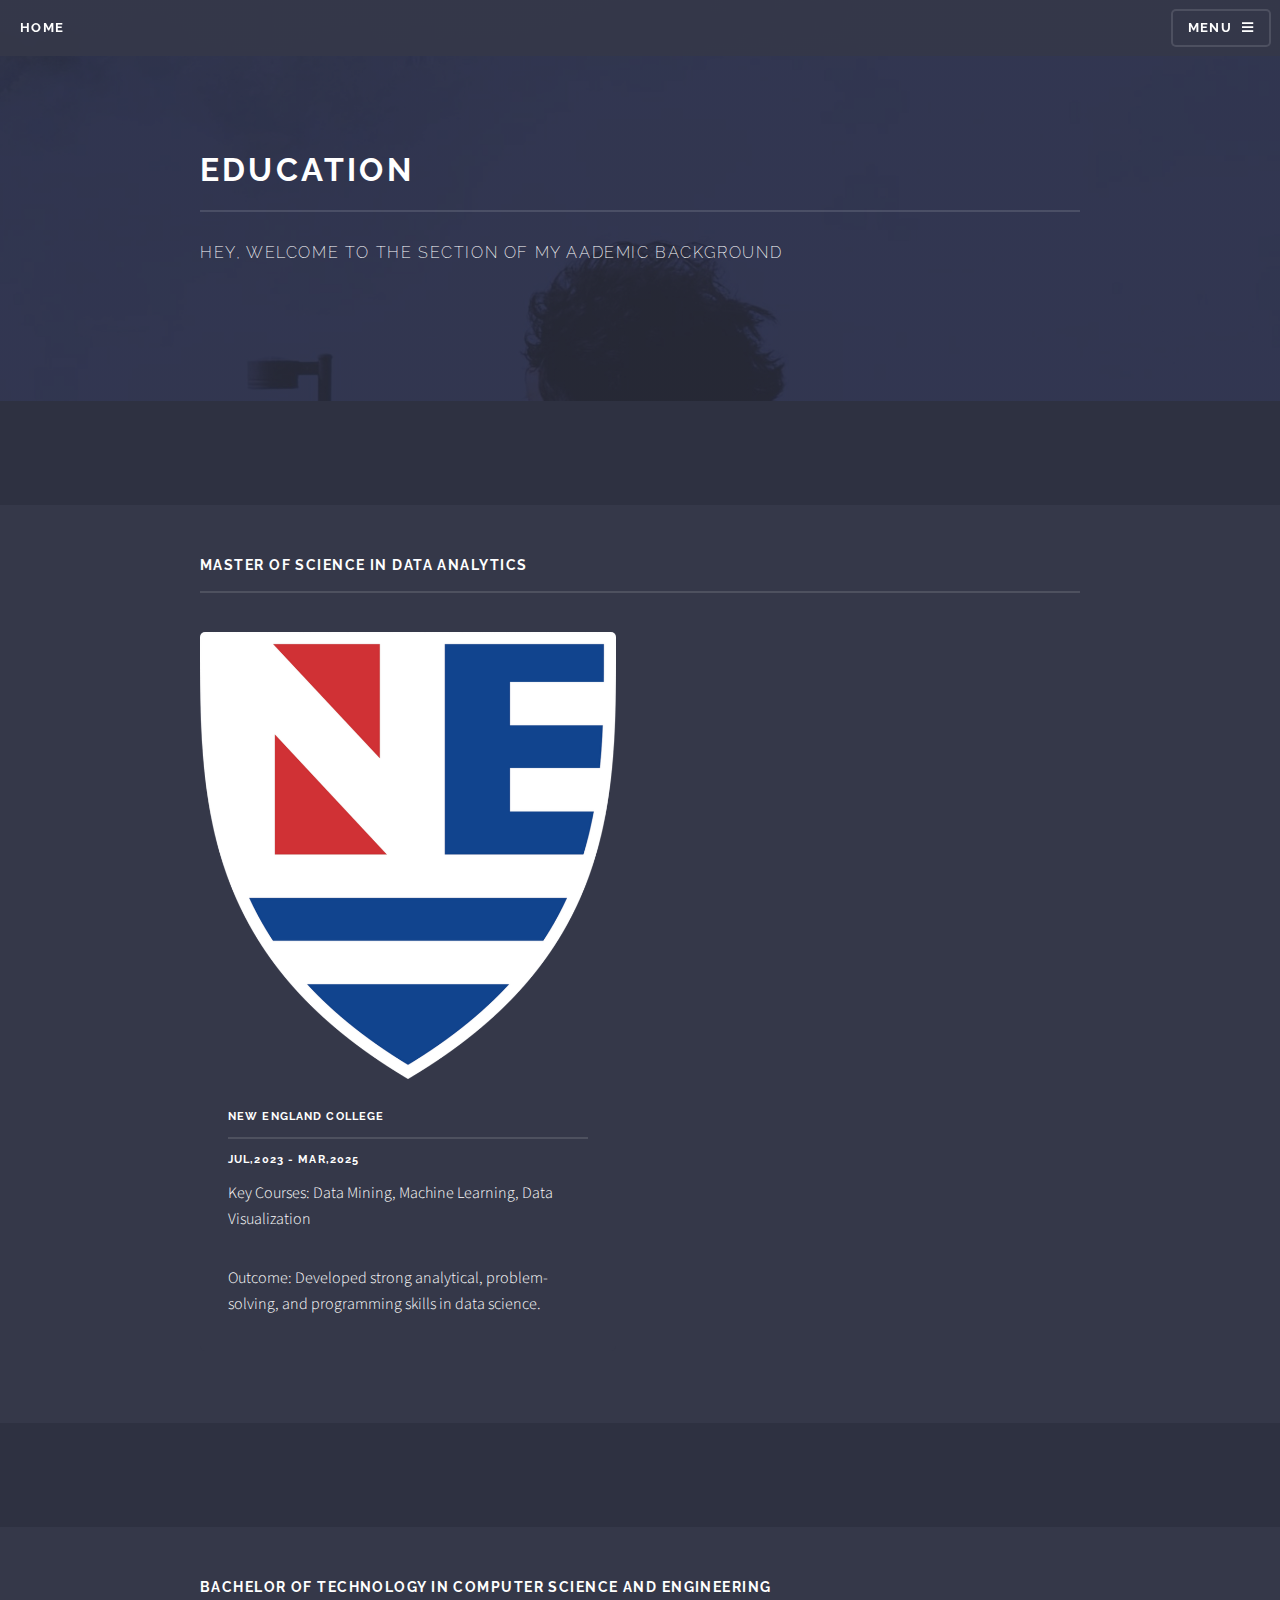
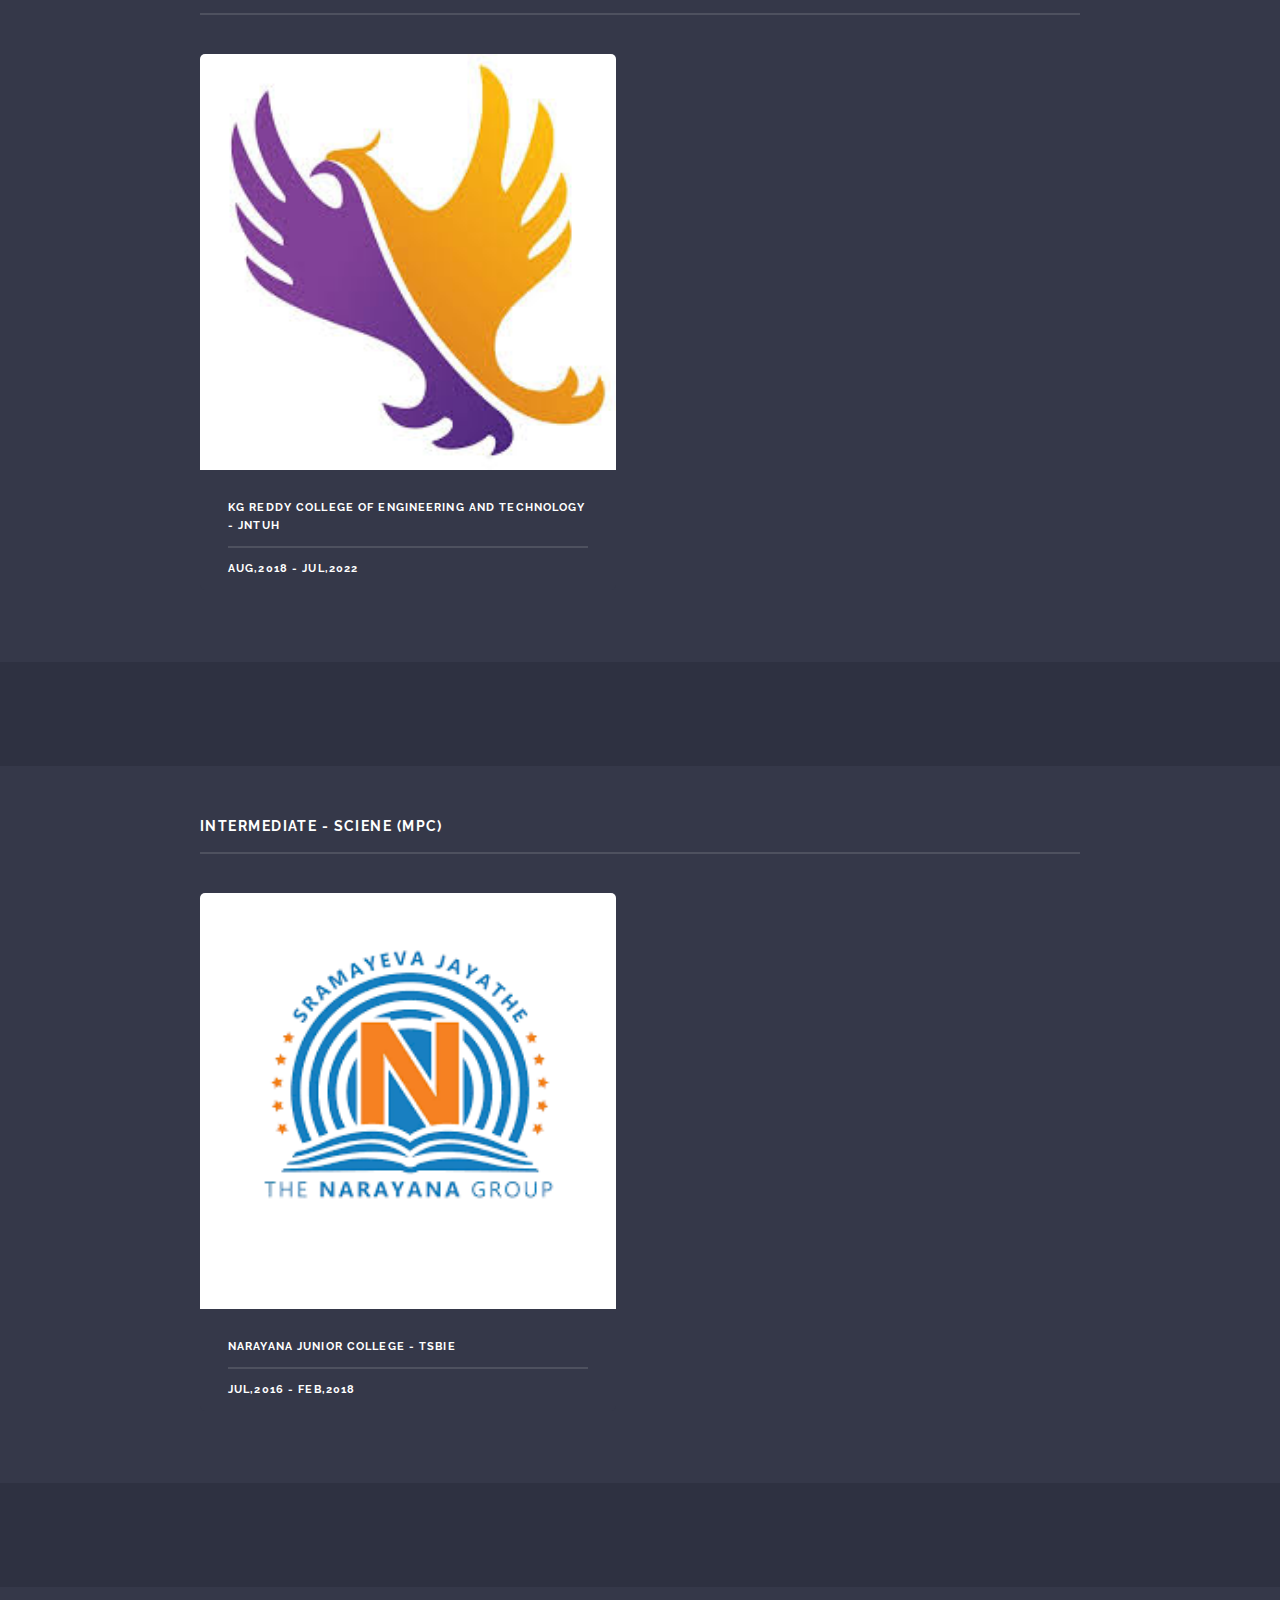
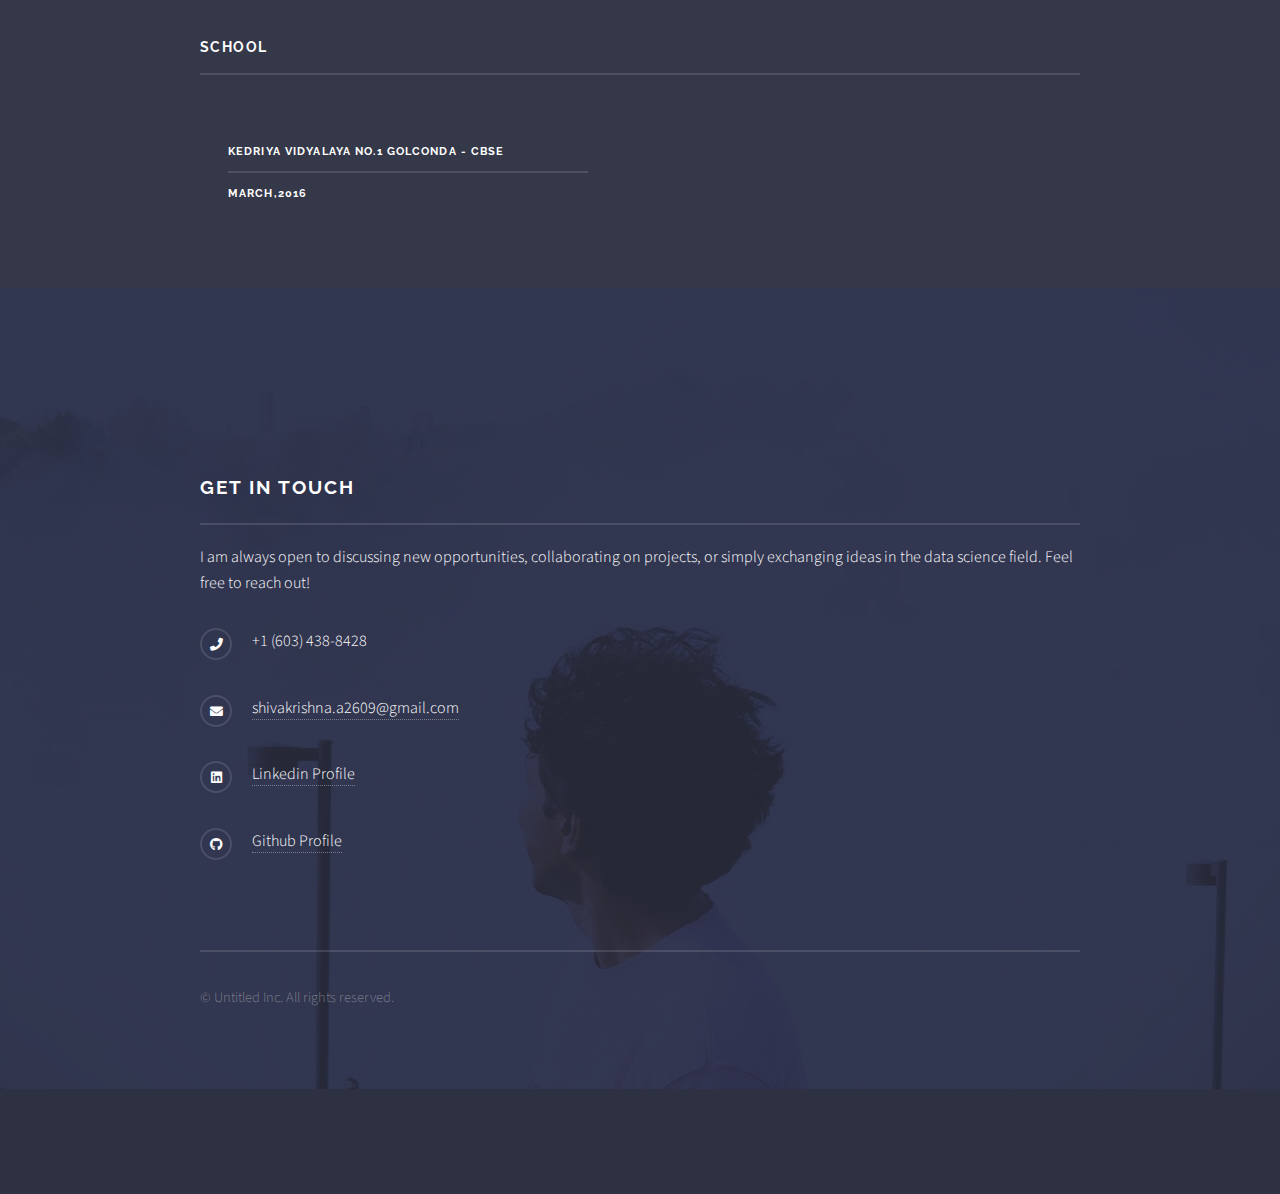
==== education.html @ 589ea6d6 "Add files via upload" ====
<!DOCTYPE HTML>

<html lang="en">
	<head>
		<title>Education</title>
		<meta charset="utf-8" />
		<meta name="viewport" content="width=device-width, initial-scale=1, user-scalable=no" />
		<link rel="stylesheet" href="assets/css/main.css" />
		<noscript><link rel="stylesheet" href="assets/css/noscript.css" /></noscript>
	</head>
	<body class="is-preload">

		<!-- Page Wrapper -->
			<div id="page-wrapper">

				<!-- Header -->
					<header id="header">
						<h1><a href="index.html">Home</a></h1>
						<nav>
							<a href="#menu">Menu</a>
						</nav>
					</header>

				<!-- Menu -->
					<nav id="menu">
						<div class="inner">
							<h2>Menu</h2>
							<ul class="links">
								<li><a href="index.html">Home</a></li>
								<li><a href="projects.html">My Projects</a></li>
								<li><a href="education.html">Education</a></li>
								<li><a href="cert.html">Certifications</a></li>
								
							</ul>
							<a href="#" class="close">Close</a>
						</div>
					</nav>

				<!-- Wrapper -->
					<section id="wrapper">
						<header>
							<div class="inner">
								<h2>Education</h2>
								<p>Hey, welcome to the section of my aademic background</p>
								</div>
						</header>

						<!-- Content -->
							<div class="wrapper">
								<section id="five" class="wrapper alt style2">
								<div class="inner">
									<h3 class="major">Master of Science in Data Analytics</h3>
									
											<section class="features">
											<article>
												<a href="#" class="image"><img src="images/ne.png" alt="" /></a>
												<h4 class="major">New England College </h4>	
												<h5>Jul,2023 - Mar,2025</h5>
												<p>Key Courses: Data Mining, Machine Learning, Data Visualization</p>
												<p>Outcome: Developed strong analytical, problem-solving, and programming skills in data science.</p>
										</div									
											</article>
										</section>
										<section id="five" class="wrapper alt style2">
											<div class="inner">
												<h3 class="major">Bachelor of Technology in Computer Science and Engineering</h3>
												
														<section class="features">
														<article>
															<a href="#" class="image"><img src="images/kgr1.jfif" alt="" /></a>
															<h4 class="major">KG Reddy College of Engineering and Technology - JNTUH</h4>	
															<h5>Aug,2018 - jul,2022</h5>
															
													</div									
														</article>
													</section>
									
													<section id="five" class="wrapper alt style2">
														<div class="inner">
															<h3 class="major">Intermediate - Sciene (MPC) </h3>
															
																	<section class="features">
																	<article>
																		<a href="#" class="image"><img src="images/nryn.png" alt="" /></a>
																		<h4 class="major">Narayana Junior College - TSBIE</h4>	
																		<h5>Jul,2016 - Feb,2018</h5>
																		
																</div									
																	</article>
																</section>

													<section id="five" class="wrapper alt style2">
														<div class="inner">
															<h3 class="major">School</h3>
															
																	<section class="features">
																	<article>
																		<a href="#" class="image"><img src="images/kv logo.png" alt="" /></a>
																		<h4 class="major">Kedriya Vidyalaya No.1 Golconda - CBSE</h4>	
																		<h5>March,2016</h5>
																		
																</div									
																	</article>
																</section>
										
											
																					
		


				<!-- Footer -->
					<section id="footer">
						<div class="inner">
							<h2 class="major">Get in touch</h2>
							<p>I am always open to discussing new opportunities, collaborating on projects, or simply exchanging ideas in the data science field. Feel free to reach out!</p>
							
							<ul class="contact">
								
								<li class="icon solid fa-phone">+1 (603) 438-8428</li>
								<li class="icon solid fa-envelope"><a href="shivakrishna.a2609@gmail.com">shivakrishna.a2609@gmail.com</a></li>
								<li class="icon brands fa-linkedin"><a href="https://www.linkedin.com/in/r-shiva-krishna-140383238/">Linkedin Profile</a></li>
								<li class="icon brands fa-github"><a href="https://github.com/shivakrishnazikardh">Github Profile</a></li>
							</ul>
							<ul class="copyright">
								<li>&copy; Untitled Inc. All rights reserved.</li>
							</ul>
						</div>
					</section>

			</div>

		<!-- Scripts -->
			<script src="assets/js/jquery.min.js"></script>
			<script src="assets/js/jquery.scrollex.min.js"></script>
			<script src="assets/js/browser.min.js"></script>
			<script src="assets/js/breakpoints.min.js"></script>
			<script src="assets/js/util.js"></script>
			<script src="assets/js/main.js"></script>

	</body>
</html>
---- assets/css/main.css ----
@import url(fontawesome-all.min.css);
@import url("https://fonts.googleapis.com/css?family=Raleway:200,700|Source+Sans+Pro:300,600,300italic,600italic");

/*
	Solid State by HTML5 UP
	html5up.net | @ajlkn
	Free for personal and commercial use under the CCA 3.0 license (html5up.net/license)
*/

html, body, div, span, applet, object,
iframe, h1, h2, h3, h4, h5, h6, p, blockquote,
pre, a, abbr, acronym, address, big, cite,
code, del, dfn, em, img, ins, kbd, q, s, samp,
small, strike, strong, sub, sup, tt, var, b,
u, i, center, dl, dt, dd, ol, ul, li, fieldset,
form, label, legend, table, caption, tbody,
tfoot, thead, tr, th, td, article, aside,
canvas, details, embed, figure, figcaption,
footer, header, hgroup, menu, nav, output, ruby,
section, summary, time, mark, audio, video {
	margin: 0;
	padding: 0;
	border: 0;
	font-size: 100%;
	font: inherit;
	vertical-align: baseline;}

article, aside, details, figcaption, figure,
footer, header, hgroup, menu, nav, section {
	display: block;}

body {
	line-height: 1;
}

ol, ul {
	list-style: none;
}

blockquote, q {
	quotes: none;
}

	blockquote:before, blockquote:after, q:before, q:after {
		content: '';
		content: none;
	}

table {
	border-collapse: collapse;
	border-spacing: 0;
}

body {
	-webkit-text-size-adjust: none;
}

mark {
	background-color: transparent;
	color: inherit;
}

input::-moz-focus-inner {
	border: 0;
	padding: 0;
}

input, select, textarea {
	-moz-appearance: none;
	-webkit-appearance: none;
	-ms-appearance: none;
	appearance: none;
}

/* Basic */

	@-ms-viewport {
		width: device-width;
	}

	body {
		-ms-overflow-style: scrollbar;
	}

	@media screen and (max-width: 480px) {

		html, body {
			min-width: 320px;
		}

	}

	html {
		box-sizing: border-box;
	}

	*, *:before, *:after {
		box-sizing: inherit;
	}

	body {
		background-color: #2e3141;
		background-image: linear-gradient(to top, rgba(46, 49, 65, 0.8), rgba(46, 49, 65, 0.8)), url("../../images/bg.jpg");
		background-size: auto,
 cover;
		background-attachment: fixed,
 fixed;
		background-position: center,
 center;
	}

		body.is-preload *, body.is-preload *:before, body.is-preload *:after {
			-moz-animation: none !important;
			-webkit-animation: none !important;
			-ms-animation: none !important;
			animation: none !important;
			-moz-transition: none !important;
			-webkit-transition: none !important;
			-ms-transition: none !important;
			transition: none !important;
		}

/* Type */

	body, input, select, textarea {
		color: #ffffff;
		font-family: "Source Sans Pro", Helvetica, sans-serif;
		font-size: 16.5pt;
		font-weight: 300;
		line-height: 1.65;
	}

		@media screen and (max-width: 1680px) {

			body, input, select, textarea {
				font-size: 13pt;
			}

		}

		@media screen and (max-width: 1280px) {

			body, input, select, textarea {
				font-size: 12pt;
			}

		}

		@media screen and (max-width: 980px) {

			body, input, select, textarea {
				font-size: 12pt;
			}

		}

		@media screen and (max-width: 736px) {

			body, input, select, textarea {
				font-size: 12pt;
			}

		}

		@media screen and (max-width: 480px) {

			body, input, select, textarea {
				font-size: 12pt;
			}

		}

	a {
		-moz-transition: color 0.2s ease-in-out, border-bottom-color 0.2s ease-in-out;
		-webkit-transition: color 0.2s ease-in-out, border-bottom-color 0.2s ease-in-out;
		-ms-transition: color 0.2s ease-in-out, border-bottom-color 0.2s ease-in-out;
		transition: color 0.2s ease-in-out, border-bottom-color 0.2s ease-in-out;
		border-bottom: dotted 1px rgba(255, 255, 255, 0.35);
		color: #ffffff;
		text-decoration: none;
	}

		a:hover {
			border-bottom-color: transparent;
			color: #ffffff !important;
		}

		a.special:not(.button) {
			text-decoration: none;
			border-bottom: 0;
			display: block;
			font-family: Raleway, Helvetica, sans-serif;
			font-size: 0.8em;
			font-weight: 700;
			letter-spacing: 0.1em;
			margin: 0 0 2em 0;
			text-transform: uppercase;
		}

			a.special:not(.button):before {
				-moz-osx-font-smoothing: grayscale;
				-webkit-font-smoothing: antialiased;
				display: inline-block;
				font-style: normal;
				font-variant: normal;
				text-rendering: auto;
				line-height: 1;
				text-transform: none !important;
				font-family: 'Font Awesome 5 Free';
				font-weight: 900;
			}

			a.special:not(.button):before {
				-moz-transition: background-color 0.2s ease-in-out;
				-webkit-transition: background-color 0.2s ease-in-out;
				-ms-transition: background-color 0.2s ease-in-out;
				transition: background-color 0.2s ease-in-out;
				border-radius: 100%;
				border: solid 2px rgba(255, 255, 255, 0.125);
				content: '\f105';
				display: inline-block;
				font-size: 1.25em;
				height: 2em;
				line-height: 1.75em;
				margin-right: 0.85em;
				text-align: center;
				text-indent: 0.15em;
				vertical-align: middle;
				width: 2em;
			}

			a.special:not(.button):hover:before {
				background-color: rgba(255, 255, 255, 0.025);
			}

			a.special:not(.button):active:before {
				background-color: rgba(255, 255, 255, 0.075);
			}

	strong, b {
		color: #ffffff;
		font-weight: 600;
	}

	em, i {
		font-style: italic;
	}

	p {
		margin: 0 0 2em 0;
	}

	h1, h2, h3, h4, h5, h6 {
		color: #ffffff;
		font-family: Raleway, Helvetica, sans-serif;
		font-weight: 700;
		letter-spacing: 0.1em;
		margin: 0 0 1em 0;
		text-transform: uppercase;
	}

		h1 a, h2 a, h3 a, h4 a, h5 a, h6 a {
			color: inherit;
			text-decoration: none;
			border-bottom: 0;
		}

		h1 span, h2 span, h3 span, h4 span, h5 span, h6 span {
			font-weight: 200;
		}

		h1.major, h2.major, h3.major, h4.major, h5.major, h6.major {
			padding-bottom: 1em;
			border-bottom: solid 2px rgba(255, 255, 255, 0.125);
		}

	h2 {
		font-size: 1.2em;
	}

	h3 {
		font-size: 0.9em;
	}

	h4 {
		font-size: 0.7em;
	}

	h5 {
		font-size: 0.7em;
	}

	h6 {
		font-size: 0.7em;
	}

	@media screen and (max-width: 736px) {

		h2 {
			font-size: 1em;
		}

		h3 {
			font-size: 0.8em;
		}

	}

	sub {
		font-size: 0.8em;
		position: relative;
		top: 0.5em;
	}

	sup {
		font-size: 0.8em;
		position: relative;
		top: -0.5em;
	}

	blockquote {
		border-left: solid 4px rgba(255, 255, 255, 0.125);
		font-style: italic;
		margin: 0 0 2em 0;
		padding: 0.5em 0 0.5em 2em;
	}

	code {
		background: rgba(255, 255, 255, 0.025);
		border-radius: 5px;
		border: solid 2px rgba(255, 255, 255, 0.125);
		font-family: "Courier New", monospace;
		font-size: 0.9em;
		margin: 0 0.25em;
		padding: 0.25em 0.65em;
	}

	pre {
		-webkit-overflow-scrolling: touch;
		font-family: "Courier New", monospace;
		font-size: 0.9em;
		margin: 0 0 2em 0;
	}

		pre code {
			display: block;
			line-height: 1.75em;
			padding: 1em 1.5em;
			overflow-x: auto;
		}

	hr {
		border: 0;
		border-bottom: solid 2px rgba(255, 255, 255, 0.125);
		margin: 2.5em 0;
	}

		hr.major {
			margin: 4em 0;
		}

	.align-left {
		text-align: left;
	}

	.align-center {
		text-align: center;
	}

	.align-right {
		text-align: right;
	}

/* Row */

	.row {
		display: flex;
		flex-wrap: wrap;
		box-sizing: border-box;
		align-items: stretch;
	}

		.row > * {
			box-sizing: border-box;
		}

		.row.gtr-uniform > * > :last-child {
			margin-bottom: 0;
		}

		.row.aln-left {
			justify-content: flex-start;
		}

		.row.aln-center {
			justify-content: center;
		}

		.row.aln-right {
			justify-content: flex-end;
		}

		.row.aln-top {
			align-items: flex-start;
		}

		.row.aln-middle {
			align-items: center;
		}

		.row.aln-bottom {
			align-items: flex-end;
		}

		.row > .imp {
			order: -1;
		}

		.row > .col-1 {
			width: 8.33333%;
		}

		.row > .off-1 {
			margin-left: 8.33333%;
		}

		.row > .col-2 {
			width: 16.66667%;
		}

		.row > .off-2 {
			margin-left: 16.66667%;
		}

		.row > .col-3 {
			width: 25%;
		}

		.row > .off-3 {
			margin-left: 25%;
		}

		.row > .col-4 {
			width: 33.33333%;
		}

		.row > .off-4 {
			margin-left: 33.33333%;
		}

		.row > .col-5 {
			width: 41.66667%;
		}

		.row > .off-5 {
			margin-left: 41.66667%;
		}

		.row > .col-6 {
			width: 50%;
		}

		.row > .off-6 {
			margin-left: 50%;
		}

		.row > .col-7 {
			width: 58.33333%;
		}

		.row > .off-7 {
			margin-left: 58.33333%;
		}

		.row > .col-8 {
			width: 66.66667%;
		}

		.row > .off-8 {
			margin-left: 66.66667%;
		}

		.row > .col-9 {
			width: 75%;
		}

		.row > .off-9 {
			margin-left: 75%;
		}

		.row > .col-10 {
			width: 83.33333%;
		}

		.row > .off-10 {
			margin-left: 83.33333%;
		}

		.row > .col-11 {
			width: 91.66667%;
		}

		.row > .off-11 {
			margin-left: 91.66667%;
		}

		.row > .col-12 {
			width: 100%;
		}

		.row > .off-12 {
			margin-left: 100%;
		}

		.row.gtr-0 {
			margin-top: 0;
			margin-left: 0em;
		}

			.row.gtr-0 > * {
				padding: 0 0 0 0em;
			}

			.row.gtr-0.gtr-uniform {
				margin-top: 0em;
			}

				.row.gtr-0.gtr-uniform > * {
					padding-top: 0em;
				}

		.row.gtr-25 {
			margin-top: 0;
			margin-left: -0.4375em;
		}

			.row.gtr-25 > * {
				padding: 0 0 0 0.4375em;
			}

			.row.gtr-25.gtr-uniform {
				margin-top: -0.4375em;
			}

				.row.gtr-25.gtr-uniform > * {
					padding-top: 0.4375em;
				}

		.row.gtr-50 {
			margin-top: 0;
			margin-left: -0.875em;
		}

			.row.gtr-50 > * {
				padding: 0 0 0 0.875em;
			}

			.row.gtr-50.gtr-uniform {
				margin-top: -0.875em;
			}

				.row.gtr-50.gtr-uniform > * {
					padding-top: 0.875em;
				}

		.row {
			margin-top: 0;
			margin-left: -1.75em;
		}

			.row > * {
				padding: 0 0 0 1.75em;
			}

			.row.gtr-uniform {
				margin-top: -1.75em;
			}

				.row.gtr-uniform > * {
					padding-top: 1.75em;
				}

		.row.gtr-150 {
			margin-top: 0;
			margin-left: -2.625em;
		}

			.row.gtr-150 > * {
				padding: 0 0 0 2.625em;
			}

			.row.gtr-150.gtr-uniform {
				margin-top: -2.625em;
			}

				.row.gtr-150.gtr-uniform > * {
					padding-top: 2.625em;
				}

		.row.gtr-200 {
			margin-top: 0;
			margin-left: -3.5em;
		}

			.row.gtr-200 > * {
				padding: 0 0 0 3.5em;
			}

			.row.gtr-200.gtr-uniform {
				margin-top: -3.5em;
			}

				.row.gtr-200.gtr-uniform > * {
					padding-top: 3.5em;
				}

		@media screen and (max-width: 1680px) {

			.row {
				display: flex;
				flex-wrap: wrap;
				box-sizing: border-box;
				align-items: stretch;
			}

				.row > * {
					box-sizing: border-box;
				}

				.row.gtr-uniform > * > :last-child {
					margin-bottom: 0;
				}

				.row.aln-left {
					justify-content: flex-start;
				}

				.row.aln-center {
					justify-content: center;
				}

				.row.aln-right {
					justify-content: flex-end;
				}

				.row.aln-top {
					align-items: flex-start;
				}

				.row.aln-middle {
					align-items: center;
				}

				.row.aln-bottom {
					align-items: flex-end;
				}

				.row > .imp-xlarge {
					order: -1;
				}

				.row > .col-1-xlarge {
					width: 8.33333%;
				}

				.row > .off-1-xlarge {
					margin-left: 8.33333%;
				}

				.row > .col-2-xlarge {
					width: 16.66667%;
				}

				.row > .off-2-xlarge {
					margin-left: 16.66667%;
				}

				.row > .col-3-xlarge {
					width: 25%;
				}

				.row > .off-3-xlarge {
					margin-left: 25%;
				}

				.row > .col-4-xlarge {
					width: 33.33333%;
				}

				.row > .off-4-xlarge {
					margin-left: 33.33333%;
				}

				.row > .col-5-xlarge {
					width: 41.66667%;
				}

				.row > .off-5-xlarge {
					margin-left: 41.66667%;
				}

				.row > .col-6-xlarge {
					width: 50%;
				}

				.row > .off-6-xlarge {
					margin-left: 50%;
				}

				.row > .col-7-xlarge {
					width: 58.33333%;
				}

				.row > .off-7-xlarge {
					margin-left: 58.33333%;
				}

				.row > .col-8-xlarge {
					width: 66.66667%;
				}

				.row > .off-8-xlarge {
					margin-left: 66.66667%;
				}

				.row > .col-9-xlarge {
					width: 75%;
				}

				.row > .off-9-xlarge {
					margin-left: 75%;
				}

				.row > .col-10-xlarge {
					width: 83.33333%;
				}

				.row > .off-10-xlarge {
					margin-left: 83.33333%;
				}

				.row > .col-11-xlarge {
					width: 91.66667%;
				}

				.row > .off-11-xlarge {
					margin-left: 91.66667%;
				}

				.row > .col-12-xlarge {
					width: 100%;
				}

				.row > .off-12-xlarge {
					margin-left: 100%;
				}

				.row.gtr-0 {
					margin-top: 0;
					margin-left: 0em;
				}

					.row.gtr-0 > * {
						padding: 0 0 0 0em;
					}

					.row.gtr-0.gtr-uniform {
						margin-top: 0em;
					}

						.row.gtr-0.gtr-uniform > * {
							padding-top: 0em;
						}

				.row.gtr-25 {
					margin-top: 0;
					margin-left: -0.4375em;
				}

					.row.gtr-25 > * {
						padding: 0 0 0 0.4375em;
					}

					.row.gtr-25.gtr-uniform {
						margin-top: -0.4375em;
					}

						.row.gtr-25.gtr-uniform > * {
							padding-top: 0.4375em;
						}

				.row.gtr-50 {
					margin-top: 0;
					margin-left: -0.875em;
				}

					.row.gtr-50 > * {
						padding: 0 0 0 0.875em;
					}

					.row.gtr-50.gtr-uniform {
						margin-top: -0.875em;
					}

						.row.gtr-50.gtr-uniform > * {
							padding-top: 0.875em;
						}

				.row {
					margin-top: 0;
					margin-left: -1.75em;
				}

					.row > * {
						padding: 0 0 0 1.75em;
					}

					.row.gtr-uniform {
						margin-top: -1.75em;
					}

						.row.gtr-uniform > * {
							padding-top: 1.75em;
						}

				.row.gtr-150 {
					margin-top: 0;
					margin-left: -2.625em;
				}

					.row.gtr-150 > * {
						padding: 0 0 0 2.625em;
					}

					.row.gtr-150.gtr-uniform {
						margin-top: -2.625em;
					}

						.row.gtr-150.gtr-uniform > * {
							padding-top: 2.625em;
						}

				.row.gtr-200 {
					margin-top: 0;
					margin-left: -3.5em;
				}

					.row.gtr-200 > * {
						padding: 0 0 0 3.5em;
					}

					.row.gtr-200.gtr-uniform {
						margin-top: -3.5em;
					}

						.row.gtr-200.gtr-uniform > * {
							padding-top: 3.5em;
						}

		}

		@media screen and (max-width: 1280px) {

			.row {
				display: flex;
				flex-wrap: wrap;
				box-sizing: border-box;
				align-items: stretch;
			}

				.row > * {
					box-sizing: border-box;
				}

				.row.gtr-uniform > * > :last-child {
					margin-bottom: 0;
				}

				.row.aln-left {
					justify-content: flex-start;
				}

				.row.aln-center {
					justify-content: center;
				}

				.row.aln-right {
					justify-content: flex-end;
				}

				.row.aln-top {
					align-items: flex-start;
				}

				.row.aln-middle {
					align-items: center;
				}

				.row.aln-bottom {
					align-items: flex-end;
				}

				.row > .imp-large {
					order: -1;
				}

				.row > .col-1-large {
					width: 8.33333%;
				}

				.row > .off-1-large {
					margin-left: 8.33333%;
				}

				.row > .col-2-large {
					width: 16.66667%;
				}

				.row > .off-2-large {
					margin-left: 16.66667%;
				}

				.row > .col-3-large {
					width: 25%;
				}

				.row > .off-3-large {
					margin-left: 25%;
				}

				.row > .col-4-large {
					width: 33.33333%;
				}

				.row > .off-4-large {
					margin-left: 33.33333%;
				}

				.row > .col-5-large {
					width: 41.66667%;
				}

				.row > .off-5-large {
					margin-left: 41.66667%;
				}

				.row > .col-6-large {
					width: 50%;
				}

				.row > .off-6-large {
					margin-left: 50%;
				}

				.row > .col-7-large {
					width: 58.33333%;
				}

				.row > .off-7-large {
					margin-left: 58.33333%;
				}

				.row > .col-8-large {
					width: 66.66667%;
				}

				.row > .off-8-large {
					margin-left: 66.66667%;
				}

				.row > .col-9-large {
					width: 75%;
				}

				.row > .off-9-large {
					margin-left: 75%;
				}

				.row > .col-10-large {
					width: 83.33333%;
				}

				.row > .off-10-large {
					margin-left: 83.33333%;
				}

				.row > .col-11-large {
					width: 91.66667%;
				}

				.row > .off-11-large {
					margin-left: 91.66667%;
				}

				.row > .col-12-large {
					width: 100%;
				}

				.row > .off-12-large {
					margin-left: 100%;
				}

				.row.gtr-0 {
					margin-top: 0;
					margin-left: 0em;
				}

					.row.gtr-0 > * {
						padding: 0 0 0 0em;
					}

					.row.gtr-0.gtr-uniform {
						margin-top: 0em;
					}

						.row.gtr-0.gtr-uniform > * {
							padding-top: 0em;
						}

				.row.gtr-25 {
					margin-top: 0;
					margin-left: -0.4375em;
				}

					.row.gtr-25 > * {
						padding: 0 0 0 0.4375em;
					}

					.row.gtr-25.gtr-uniform {
						margin-top: -0.4375em;
					}

						.row.gtr-25.gtr-uniform > * {
							padding-top: 0.4375em;
						}

				.row.gtr-50 {
					margin-top: 0;
					margin-left: -0.875em;
				}

					.row.gtr-50 > * {
						padding: 0 0 0 0.875em;
					}

					.row.gtr-50.gtr-uniform {
						margin-top: -0.875em;
					}

						.row.gtr-50.gtr-uniform > * {
							padding-top: 0.875em;
						}

				.row {
					margin-top: 0;
					margin-left: -1.75em;
				}

					.row > * {
						padding: 0 0 0 1.75em;
					}

					.row.gtr-uniform {
						margin-top: -1.75em;
					}

						.row.gtr-uniform > * {
							padding-top: 1.75em;
						}

				.row.gtr-150 {
					margin-top: 0;
					margin-left: -2.625em;
				}

					.row.gtr-150 > * {
						padding: 0 0 0 2.625em;
					}

					.row.gtr-150.gtr-uniform {
						margin-top: -2.625em;
					}

						.row.gtr-150.gtr-uniform > * {
							padding-top: 2.625em;
						}

				.row.gtr-200 {
					margin-top: 0;
					margin-left: -3.5em;
				}

					.row.gtr-200 > * {
						padding: 0 0 0 3.5em;
					}

					.row.gtr-200.gtr-uniform {
						margin-top: -3.5em;
					}

						.row.gtr-200.gtr-uniform > * {
							padding-top: 3.5em;
						}

		}

		@media screen and (max-width: 980px) {

			.row {
				display: flex;
				flex-wrap: wrap;
				box-sizing: border-box;
				align-items: stretch;
			}

				.row > * {
					box-sizing: border-box;
				}

				.row.gtr-uniform > * > :last-child {
					margin-bottom: 0;
				}

				.row.aln-left {
					justify-content: flex-start;
				}

				.row.aln-center {
					justify-content: center;
				}

				.row.aln-right {
					justify-content: flex-end;
				}

				.row.aln-top {
					align-items: flex-start;
				}

				.row.aln-middle {
					align-items: center;
				}

				.row.aln-bottom {
					align-items: flex-end;
				}

				.row > .imp-medium {
					order: -1;
				}

				.row > .col-1-medium {
					width: 8.33333%;
				}

				.row > .off-1-medium {
					margin-left: 8.33333%;
				}

				.row > .col-2-medium {
					width: 16.66667%;
				}

				.row > .off-2-medium {
					margin-left: 16.66667%;
				}

				.row > .col-3-medium {
					width: 25%;
				}

				.row > .off-3-medium {
					margin-left: 25%;
				}

				.row > .col-4-medium {
					width: 33.33333%;
				}

				.row > .off-4-medium {
					margin-left: 33.33333%;
				}

				.row > .col-5-medium {
					width: 41.66667%;
				}

				.row > .off-5-medium {
					margin-left: 41.66667%;
				}

				.row > .col-6-medium {
					width: 50%;
				}

				.row > .off-6-medium {
					margin-left: 50%;
				}

				.row > .col-7-medium {
					width: 58.33333%;
				}

				.row > .off-7-medium {
					margin-left: 58.33333%;
				}

				.row > .col-8-medium {
					width: 66.66667%;
				}

				.row > .off-8-medium {
					margin-left: 66.66667%;
				}

				.row > .col-9-medium {
					width: 75%;
				}

				.row > .off-9-medium {
					margin-left: 75%;
				}

				.row > .col-10-medium {
					width: 83.33333%;
				}

				.row > .off-10-medium {
					margin-left: 83.33333%;
				}

				.row > .col-11-medium {
					width: 91.66667%;
				}

				.row > .off-11-medium {
					margin-left: 91.66667%;
				}

				.row > .col-12-medium {
					width: 100%;
				}

				.row > .off-12-medium {
					margin-left: 100%;
				}

				.row.gtr-0 {
					margin-top: 0;
					margin-left: 0em;
				}

					.row.gtr-0 > * {
						padding: 0 0 0 0em;
					}

					.row.gtr-0.gtr-uniform {
						margin-top: 0em;
					}

						.row.gtr-0.gtr-uniform > * {
							padding-top: 0em;
						}

				.row.gtr-25 {
					margin-top: 0;
					margin-left: -0.4375em;
				}

					.row.gtr-25 > * {
						padding: 0 0 0 0.4375em;
					}

					.row.gtr-25.gtr-uniform {
						margin-top: -0.4375em;
					}

						.row.gtr-25.gtr-uniform > * {
							padding-top: 0.4375em;
						}

				.row.gtr-50 {
					margin-top: 0;
					margin-left: -0.875em;
				}

					.row.gtr-50 > * {
						padding: 0 0 0 0.875em;
					}

					.row.gtr-50.gtr-uniform {
						margin-top: -0.875em;
					}

						.row.gtr-50.gtr-uniform > * {
							padding-top: 0.875em;
						}

				.row {
					margin-top: 0;
					margin-left: -1.75em;
				}

					.row > * {
						padding: 0 0 0 1.75em;
					}

					.row.gtr-uniform {
						margin-top: -1.75em;
					}

						.row.gtr-uniform > * {
							padding-top: 1.75em;
						}

				.row.gtr-150 {
					margin-top: 0;
					margin-left: -2.625em;
				}

					.row.gtr-150 > * {
						padding: 0 0 0 2.625em;
					}

					.row.gtr-150.gtr-uniform {
						margin-top: -2.625em;
					}

						.row.gtr-150.gtr-uniform > * {
							padding-top: 2.625em;
						}

				.row.gtr-200 {
					margin-top: 0;
					margin-left: -3.5em;
				}

					.row.gtr-200 > * {
						padding: 0 0 0 3.5em;
					}

					.row.gtr-200.gtr-uniform {
						margin-top: -3.5em;
					}

						.row.gtr-200.gtr-uniform > * {
							padding-top: 3.5em;
						}

		}

		@media screen and (max-width: 736px) {

			.row {
				display: flex;
				flex-wrap: wrap;
				box-sizing: border-box;
				align-items: stretch;
			}

				.row > * {
					box-sizing: border-box;
				}

				.row.gtr-uniform > * > :last-child {
					margin-bottom: 0;
				}

				.row.aln-left {
					justify-content: flex-start;
				}

				.row.aln-center {
					justify-content: center;
				}

				.row.aln-right {
					justify-content: flex-end;
				}

				.row.aln-top {
					align-items: flex-start;
				}

				.row.aln-middle {
					align-items: center;
				}

				.row.aln-bottom {
					align-items: flex-end;
				}

				.row > .imp-small {
					order: -1;
				}

				.row > .col-1-small {
					width: 8.33333%;
				}

				.row > .off-1-small {
					margin-left: 8.33333%;
				}

				.row > .col-2-small {
					width: 16.66667%;
				}

				.row > .off-2-small {
					margin-left: 16.66667%;
				}

				.row > .col-3-small {
					width: 25%;
				}

				.row > .off-3-small {
					margin-left: 25%;
				}

				.row > .col-4-small {
					width: 33.33333%;
				}

				.row > .off-4-small {
					margin-left: 33.33333%;
				}

				.row > .col-5-small {
					width: 41.66667%;
				}

				.row > .off-5-small {
					margin-left: 41.66667%;
				}

				.row > .col-6-small {
					width: 50%;
				}

				.row > .off-6-small {
					margin-left: 50%;
				}

				.row > .col-7-small {
					width: 58.33333%;
				}

				.row > .off-7-small {
					margin-left: 58.33333%;
				}

				.row > .col-8-small {
					width: 66.66667%;
				}

				.row > .off-8-small {
					margin-left: 66.66667%;
				}

				.row > .col-9-small {
					width: 75%;
				}

				.row > .off-9-small {
					margin-left: 75%;
				}

				.row > .col-10-small {
					width: 83.33333%;
				}

				.row > .off-10-small {
					margin-left: 83.33333%;
				}

				.row > .col-11-small {
					width: 91.66667%;
				}

				.row > .off-11-small {
					margin-left: 91.66667%;
				}

				.row > .col-12-small {
					width: 100%;
				}

				.row > .off-12-small {
					margin-left: 100%;
				}

				.row.gtr-0 {
					margin-top: 0;
					margin-left: 0em;
				}

					.row.gtr-0 > * {
						padding: 0 0 0 0em;
					}

					.row.gtr-0.gtr-uniform {
						margin-top: 0em;
					}

						.row.gtr-0.gtr-uniform > * {
							padding-top: 0em;
						}

				.row.gtr-25 {
					margin-top: 0;
					margin-left: -0.3125em;
				}

					.row.gtr-25 > * {
						padding: 0 0 0 0.3125em;
					}

					.row.gtr-25.gtr-uniform {
						margin-top: -0.3125em;
					}

						.row.gtr-25.gtr-uniform > * {
							padding-top: 0.3125em;
						}

				.row.gtr-50 {
					margin-top: 0;
					margin-left: -0.625em;
				}

					.row.gtr-50 > * {
						padding: 0 0 0 0.625em;
					}

					.row.gtr-50.gtr-uniform {
						margin-top: -0.625em;
					}

						.row.gtr-50.gtr-uniform > * {
							padding-top: 0.625em;
						}

				.row {
					margin-top: 0;
					margin-left: -1.25em;
				}

					.row > * {
						padding: 0 0 0 1.25em;
					}

					.row.gtr-uniform {
						margin-top: -1.25em;
					}

						.row.gtr-uniform > * {
							padding-top: 1.25em;
						}

				.row.gtr-150 {
					margin-top: 0;
					margin-left: -1.875em;
				}

					.row.gtr-150 > * {
						padding: 0 0 0 1.875em;
					}

					.row.gtr-150.gtr-uniform {
						margin-top: -1.875em;
					}

						.row.gtr-150.gtr-uniform > * {
							padding-top: 1.875em;
						}

				.row.gtr-200 {
					margin-top: 0;
					margin-left: -2.5em;
				}

					.row.gtr-200 > * {
						padding: 0 0 0 2.5em;
					}

					.row.gtr-200.gtr-uniform {
						margin-top: -2.5em;
					}

						.row.gtr-200.gtr-uniform > * {
							padding-top: 2.5em;
						}

		}

		@media screen and (max-width: 480px) {

			.row {
				display: flex;
				flex-wrap: wrap;
				box-sizing: border-box;
				align-items: stretch;
			}

				.row > * {
					box-sizing: border-box;
				}

				.row.gtr-uniform > * > :last-child {
					margin-bottom: 0;
				}

				.row.aln-left {
					justify-content: flex-start;
				}

				.row.aln-center {
					justify-content: center;
				}

				.row.aln-right {
					justify-content: flex-end;
				}

				.row.aln-top {
					align-items: flex-start;
				}

				.row.aln-middle {
					align-items: center;
				}

				.row.aln-bottom {
					align-items: flex-end;
				}

				.row > .imp-xsmall {
					order: -1;
				}

				.row > .col-1-xsmall {
					width: 8.33333%;
				}

				.row > .off-1-xsmall {
					margin-left: 8.33333%;
				}

				.row > .col-2-xsmall {
					width: 16.66667%;
				}

				.row > .off-2-xsmall {
					margin-left: 16.66667%;
				}

				.row > .col-3-xsmall {
					width: 25%;
				}

				.row > .off-3-xsmall {
					margin-left: 25%;
				}

				.row > .col-4-xsmall {
					width: 33.33333%;
				}

				.row > .off-4-xsmall {
					margin-left: 33.33333%;
				}

				.row > .col-5-xsmall {
					width: 41.66667%;
				}

				.row > .off-5-xsmall {
					margin-left: 41.66667%;
				}

				.row > .col-6-xsmall {
					width: 50%;
				}

				.row > .off-6-xsmall {
					margin-left: 50%;
				}

				.row > .col-7-xsmall {
					width: 58.33333%;
				}

				.row > .off-7-xsmall {
					margin-left: 58.33333%;
				}

				.row > .col-8-xsmall {
					width: 66.66667%;
				}

				.row > .off-8-xsmall {
					margin-left: 66.66667%;
				}

				.row > .col-9-xsmall {
					width: 75%;
				}

				.row > .off-9-xsmall {
					margin-left: 75%;
				}

				.row > .col-10-xsmall {
					width: 83.33333%;
				}

				.row > .off-10-xsmall {
					margin-left: 83.33333%;
				}

				.row > .col-11-xsmall {
					width: 91.66667%;
				}

				.row > .off-11-xsmall {
					margin-left: 91.66667%;
				}

				.row > .col-12-xsmall {
					width: 100%;
				}

				.row > .off-12-xsmall {
					margin-left: 100%;
				}

				.row.gtr-0 {
					margin-top: 0;
					margin-left: 0em;
				}

					.row.gtr-0 > * {
						padding: 0 0 0 0em;
					}

					.row.gtr-0.gtr-uniform {
						margin-top: 0em;
					}

						.row.gtr-0.gtr-uniform > * {
							padding-top: 0em;
						}

				.row.gtr-25 {
					margin-top: 0;
					margin-left: -0.3125em;
				}

					.row.gtr-25 > * {
						padding: 0 0 0 0.3125em;
					}

					.row.gtr-25.gtr-uniform {
						margin-top: -0.3125em;
					}

						.row.gtr-25.gtr-uniform > * {
							padding-top: 0.3125em;
						}

				.row.gtr-50 {
					margin-top: 0;
					margin-left: -0.625em;
				}

					.row.gtr-50 > * {
						padding: 0 0 0 0.625em;
					}

					.row.gtr-50.gtr-uniform {
						margin-top: -0.625em;
					}

						.row.gtr-50.gtr-uniform > * {
							padding-top: 0.625em;
						}

				.row {
					margin-top: 0;
					margin-left: -1.25em;
				}

					.row > * {
						padding: 0 0 0 1.25em;
					}

					.row.gtr-uniform {
						margin-top: -1.25em;
					}

						.row.gtr-uniform > * {
							padding-top: 1.25em;
						}

				.row.gtr-150 {
					margin-top: 0;
					margin-left: -1.875em;
				}

					.row.gtr-150 > * {
						padding: 0 0 0 1.875em;
					}

					.row.gtr-150.gtr-uniform {
						margin-top: -1.875em;
					}

						.row.gtr-150.gtr-uniform > * {
							padding-top: 1.875em;
						}

				.row.gtr-200 {
					margin-top: 0;
					margin-left: -2.5em;
				}

					.row.gtr-200 > * {
						padding: 0 0 0 2.5em;
					}

					.row.gtr-200.gtr-uniform {
						margin-top: -2.5em;
					}

						.row.gtr-200.gtr-uniform > * {
							padding-top: 2.5em;
						}

		}

		@media screen and (max-width: 360px) {

			.row {
				display: flex;
				flex-wrap: wrap;
				box-sizing: border-box;
				align-items: stretch;
			}

				.row > * {
					box-sizing: border-box;
				}

				.row.gtr-uniform > * > :last-child {
					margin-bottom: 0;
				}

				.row.aln-left {
					justify-content: flex-start;
				}

				.row.aln-center {
					justify-content: center;
				}

				.row.aln-right {
					justify-content: flex-end;
				}

				.row.aln-top {
					align-items: flex-start;
				}

				.row.aln-middle {
					align-items: center;
				}

				.row.aln-bottom {
					align-items: flex-end;
				}

				.row > .imp-xxsmall {
					order: -1;
				}

				.row > .col-1-xxsmall {
					width: 8.33333%;
				}

				.row > .off-1-xxsmall {
					margin-left: 8.33333%;
				}

				.row > .col-2-xxsmall {
					width: 16.66667%;
				}

				.row > .off-2-xxsmall {
					margin-left: 16.66667%;
				}

				.row > .col-3-xxsmall {
					width: 25%;
				}

				.row > .off-3-xxsmall {
					margin-left: 25%;
				}

				.row > .col-4-xxsmall {
					width: 33.33333%;
				}

				.row > .off-4-xxsmall {
					margin-left: 33.33333%;
				}

				.row > .col-5-xxsmall {
					width: 41.66667%;
				}

				.row > .off-5-xxsmall {
					margin-left: 41.66667%;
				}

				.row > .col-6-xxsmall {
					width: 50%;
				}

				.row > .off-6-xxsmall {
					margin-left: 50%;
				}

				.row > .col-7-xxsmall {
					width: 58.33333%;
				}

				.row > .off-7-xxsmall {
					margin-left: 58.33333%;
				}

				.row > .col-8-xxsmall {
					width: 66.66667%;
				}

				.row > .off-8-xxsmall {
					margin-left: 66.66667%;
				}

				.row > .col-9-xxsmall {
					width: 75%;
				}

				.row > .off-9-xxsmall {
					margin-left: 75%;
				}

				.row > .col-10-xxsmall {
					width: 83.33333%;
				}

				.row > .off-10-xxsmall {
					margin-left: 83.33333%;
				}

				.row > .col-11-xxsmall {
					width: 91.66667%;
				}

				.row > .off-11-xxsmall {
					margin-left: 91.66667%;
				}

				.row > .col-12-xxsmall {
					width: 100%;
				}

				.row > .off-12-xxsmall {
					margin-left: 100%;
				}

				.row.gtr-0 {
					margin-top: 0;
					margin-left: 0em;
				}

					.row.gtr-0 > * {
						padding: 0 0 0 0em;
					}

					.row.gtr-0.gtr-uniform {
						margin-top: 0em;
					}

						.row.gtr-0.gtr-uniform > * {
							padding-top: 0em;
						}

				.row.gtr-25 {
					margin-top: 0;
					margin-left: -0.3125em;
				}

					.row.gtr-25 > * {
						padding: 0 0 0 0.3125em;
					}

					.row.gtr-25.gtr-uniform {
						margin-top: -0.3125em;
					}

						.row.gtr-25.gtr-uniform > * {
							padding-top: 0.3125em;
						}

				.row.gtr-50 {
					margin-top: 0;
					margin-left: -0.625em;
				}

					.row.gtr-50 > * {
						padding: 0 0 0 0.625em;
					}

					.row.gtr-50.gtr-uniform {
						margin-top: -0.625em;
					}

						.row.gtr-50.gtr-uniform > * {
							padding-top: 0.625em;
						}

				.row {
					margin-top: 0;
					margin-left: -1.25em;
				}

					.row > * {
						padding: 0 0 0 1.25em;
					}

					.row.gtr-uniform {
						margin-top: -1.25em;
					}

						.row.gtr-uniform > * {
							padding-top: 1.25em;
						}

				.row.gtr-150 {
					margin-top: 0;
					margin-left: -1.875em;
				}

					.row.gtr-150 > * {
						padding: 0 0 0 1.875em;
					}

					.row.gtr-150.gtr-uniform {
						margin-top: -1.875em;
					}

						.row.gtr-150.gtr-uniform > * {
							padding-top: 1.875em;
						}

				.row.gtr-200 {
					margin-top: 0;
					margin-left: -2.5em;
				}

					.row.gtr-200 > * {
						padding: 0 0 0 2.5em;
					}

					.row.gtr-200.gtr-uniform {
						margin-top: -2.5em;
					}

						.row.gtr-200.gtr-uniform > * {
							padding-top: 2.5em;
						}

		}
		
		.column {
			flex: 33.33%;
			padding: 5px;
		  }	

/* Section/Article */

	section.special, article.special {
		text-align: center;
	}

/* Form */

	form {
		margin: 0 0 2em 0;
	}

		form > :last-child {
			margin-bottom: 0;
		}

		form > .fields {
			display: -moz-flex;
			display: -webkit-flex;
			display: -ms-flex;
			display: flex;
			-moz-flex-wrap: wrap;
			-webkit-flex-wrap: wrap;
			-ms-flex-wrap: wrap;
			flex-wrap: wrap;
			width: calc(100% + 3em);
			margin: -1.5em 0 2em -1.5em;
		}

			form > .fields > .field {
				-moz-flex-grow: 0;
				-webkit-flex-grow: 0;
				-ms-flex-grow: 0;
				flex-grow: 0;
				-moz-flex-shrink: 0;
				-webkit-flex-shrink: 0;
				-ms-flex-shrink: 0;
				flex-shrink: 0;
				padding: 1.5em 0 0 1.5em;
				width: calc(100% - 1.5em);
			}

				form > .fields > .field.half {
					width: calc(50% - 0.75em);
				}

				form > .fields > .field.third {
					width: calc(100%/3 - 0.5em);
				}

				form > .fields > .field.quarter {
					width: calc(25% - 0.375em);
				}

		@media screen and (max-width: 480px) {

			form > .fields {
				width: calc(100% + 3em);
				margin: -1.5em 0 2em -1.5em;
			}

				form > .fields > .field {
					padding: 1.5em 0 0 1.5em;
					width: calc(100% - 1.5em);
				}

					form > .fields > .field.half {
						width: calc(100% - 1.5em);
					}

					form > .fields > .field.third {
						width: calc(100% - 1.5em);
					}

					form > .fields > .field.quarter {
						width: calc(100% - 1.5em);
					}

		}

	label {
		color: #ffffff;
		display: block;
		font-family: Raleway, Helvetica, sans-serif;
		font-size: 0.8em;
		font-weight: 700;
		letter-spacing: 0.1em;
		margin: 0 0 0.7em 0;
		text-transform: uppercase;
	}

	input[type="text"],
	input[type="password"],
	input[type="email"],
	input[type="tel"],
	select,
	textarea {
		-moz-appearance: none;
		-webkit-appearance: none;
		-ms-appearance: none;
		appearance: none;
		background: rgba(255, 255, 255, 0.025);
		border-radius: 5px;
		border: none;
		border: solid 2px rgba(255, 255, 255, 0.125);
		color: inherit;
		display: block;
		outline: 0;
		padding: 0 1em;
		text-decoration: none;
		width: 100%;
	}

		input[type="text"]:invalid,
		input[type="password"]:invalid,
		input[type="email"]:invalid,
		input[type="tel"]:invalid,
		select:invalid,
		textarea:invalid {
			box-shadow: none;
		}

		input[type="text"]:focus,
		input[type="password"]:focus,
		input[type="email"]:focus,
		input[type="tel"]:focus,
		select:focus,
		textarea:focus {
			border-color: #5b6ba6;
		}

	select {
		background-image: url("data:image/svg+xml;charset=utf8,%3Csvg xmlns='http://www.w3.org/2000/svg' width='40' height='40' preserveAspectRatio='none' viewBox='0 0 40 40'%3E%3Cpath d='M9.4,12.3l10.4,10.4l10.4-10.4c0.2-0.2,0.5-0.4,0.9-0.4c0.3,0,0.6,0.1,0.9,0.4l3.3,3.3c0.2,0.2,0.4,0.5,0.4,0.9 c0,0.4-0.1,0.6-0.4,0.9L20.7,31.9c-0.2,0.2-0.5,0.4-0.9,0.4c-0.3,0-0.6-0.1-0.9-0.4L4.3,17.3c-0.2-0.2-0.4-0.5-0.4-0.9 c0-0.4,0.1-0.6,0.4-0.9l3.3-3.3c0.2-0.2,0.5-0.4,0.9-0.4S9.1,12.1,9.4,12.3z' fill='rgba(255, 255, 255, 0.125)' /%3E%3C/svg%3E");
		background-size: 1.25rem;
		background-repeat: no-repeat;
		background-position: calc(100% - 1rem) center;
		height: 2.75em;
		padding-right: 2.75em;
		text-overflow: ellipsis;
	}

		select option {
			color: #ffffff;
			background: #2e3141;
		}

		select:focus::-ms-value {
			background-color: transparent;
		}

		select::-ms-expand {
			display: none;
		}

	input[type="text"],
	input[type="password"],
	input[type="email"],
	select {
		height: 2.75em;
	}

	textarea {
		padding: 0.75em 1em;
	}

	input[type="checkbox"],
	input[type="radio"] {
		-moz-appearance: none;
		-webkit-appearance: none;
		-ms-appearance: none;
		appearance: none;
		display: block;
		float: left;
		margin-right: -2em;
		opacity: 0;
		width: 1em;
		z-index: -1;
	}

		input[type="checkbox"] + label,
		input[type="radio"] + label {
			text-decoration: none;
			color: #ffffff;
			cursor: pointer;
			display: inline-block;
			font-size: 1em;
			font-family: "Source Sans Pro", Helvetica, sans-serif;
			text-transform: none;
			letter-spacing: 0;
			font-weight: 300;
			padding-left: 2.4em;
			padding-right: 0.75em;
			position: relative;
		}

			input[type="checkbox"] + label:before,
			input[type="radio"] + label:before {
				-moz-osx-font-smoothing: grayscale;
				-webkit-font-smoothing: antialiased;
				display: inline-block;
				font-style: normal;
				font-variant: normal;
				text-rendering: auto;
				line-height: 1;
				text-transform: none !important;
				font-family: 'Font Awesome 5 Free';
				font-weight: 900;
			}

			input[type="checkbox"] + label:before,
			input[type="radio"] + label:before {
				background: rgba(255, 255, 255, 0.025);
				border-radius: 5px;
				border: solid 2px rgba(255, 255, 255, 0.125);
				content: '';
				display: inline-block;
				font-size: 0.8em;
				height: 2.0625em;
				left: 0;
				line-height: 2.0625em;
				position: absolute;
				text-align: center;
				top: 0;
				width: 2.0625em;
			}

		input[type="checkbox"]:checked + label:before,
		input[type="radio"]:checked + label:before {
			background: #ffffff;
			border-color: #ffffff;
			content: '\f00c';
			color: #2e3141;
		}

		input[type="checkbox"]:focus + label:before,
		input[type="radio"]:focus + label:before {
			border-color: #4c5c96;
		}

	input[type="checkbox"] + label:before {
		border-radius: 5px;
	}

	input[type="radio"] + label:before {
		border-radius: 100%;
	}

	::-webkit-input-placeholder {
		color: rgba(255, 255, 255, 0.35) !important;
		opacity: 1.0;
	}

	:-moz-placeholder {
		color: rgba(255, 255, 255, 0.35) !important;
		opacity: 1.0;
	}

	::-moz-placeholder {
		color: rgba(255, 255, 255, 0.35) !important;
		opacity: 1.0;
	}

	:-ms-input-placeholder {
		color: rgba(255, 255, 255, 0.35) !important;
		opacity: 1.0;
	}

/* Box */

	.box {
		border-radius: 5px;
		border: solid 2px rgba(255, 255, 255, 0.125);
		margin-bottom: 2em;
		padding: 1.5em;
	}

		.box > :last-child,
		.box > :last-child > :last-child,
		.box > :last-child > :last-child > :last-child {
			margin-bottom: 0;
		}

		.box.alt {
			border: 0;
			border-radius: 0;
			padding: 0;
		}

/* Icon */

	.icon {
		text-decoration: none;
		border-bottom: none;
		position: relative;
	}

		.icon:before {
			-moz-osx-font-smoothing: grayscale;
			-webkit-font-smoothing: antialiased;
			display: inline-block;
			font-style: normal;
			font-variant: normal;
			text-rendering: auto;
			line-height: 1;
			text-transform: none !important;
			font-family: 'Font Awesome 5 Free';
			font-weight: 400;
		}

		.icon > .label {
			display: none;
		}

		.icon:before {
			line-height: inherit;
		}

		.icon.solid:before {
			font-weight: 900;
		}

		.icon.brands:before {
			font-family: 'Font Awesome 5 Brands';
		}

/* Image */

	.image {
		border-radius: 5px;
		border: 0;
		display: inline-block;
		position: relative;
	}

		.image img {
			border-radius: 5px;
			display: block;
		}

		.image.left, .image.right {
			max-width: 40%;
		}

			.image.left img, .image.right img {
				width: 100%;
			}

		.image.left {
			float: left;
			padding: 0 1.5em 1em 0;
			top: 0.25em;
		}

		.image.right {
			float: right;
			padding: 0 0 1em 1.5em;
			top: 0.25em;
		}

		.image.fit {
			display: block;
			margin: 0 0 2em 0;
			width: 100%;
		}

			.image.fit img {
				width: 100%;
			}

		.image.main {
			display: block;
			margin: 0 0 3em 0;
			width: 100%;
		}

			.image.main img {
				width: 100%;
			}

/* List */

	ol {
		list-style: decimal;
		margin: 0 0 2em 0;
		padding-left: 1.25em;
	}

		ol li {
			padding-left: 0.25em;
		}

	ul {
		list-style: disc;
		margin: 0 0 2em 0;
		padding-left: 1em;
	}

		ul li {
			padding-left: 0.5em;
		}

		ul.alt {
			list-style: none;
			padding-left: 0;
		}

			ul.alt li {
				border-top: solid 1px rgba(255, 255, 255, 0.125);
				padding: 0.5em 0;
			}

				ul.alt li:first-child {
					border-top: 0;
					padding-top: 0;
				}

	dl {
		margin: 0 0 2em 0;
	}

		dl dt {
			display: block;
			font-weight: 600;
			margin: 0 0 1em 0;
		}

		dl dd {
			margin-left: 2em;
		}

/* Actions */

	ul.actions {
		display: -moz-flex;
		display: -webkit-flex;
		display: -ms-flex;
		display: flex;
		cursor: default;
		list-style: none;
		margin-left: -1em;
		padding-left: 0;
	}

		ul.actions li {
			padding: 0 0 0 1em;
			vertical-align: middle;
		}

		ul.actions.special {
			-moz-justify-content: center;
			-webkit-justify-content: center;
			-ms-justify-content: center;
			justify-content: center;
			width: 100%;
			margin-left: 0;
		}

			ul.actions.special li:first-child {
				padding-left: 0;
			}

		ul.actions.stacked {
			-moz-flex-direction: column;
			-webkit-flex-direction: column;
			-ms-flex-direction: column;
			flex-direction: column;
			margin-left: 0;
		}

			ul.actions.stacked li {
				padding: 1.3em 0 0 0;
			}

				ul.actions.stacked li:first-child {
					padding-top: 0;
				}

		ul.actions.fit {
			width: calc(100% + 1em);
		}

			ul.actions.fit li {
				-moz-flex-grow: 1;
				-webkit-flex-grow: 1;
				-ms-flex-grow: 1;
				flex-grow: 1;
				-moz-flex-shrink: 1;
				-webkit-flex-shrink: 1;
				-ms-flex-shrink: 1;
				flex-shrink: 1;
				width: 100%;
			}

				ul.actions.fit li > * {
					width: 100%;
				}

			ul.actions.fit.stacked {
				width: 100%;
			}

		@media screen and (max-width: 480px) {

			ul.actions:not(.fixed) {
				-moz-flex-direction: column;
				-webkit-flex-direction: column;
				-ms-flex-direction: column;
				flex-direction: column;
				margin-left: 0;
				width: 100% !important;
			}

				ul.actions:not(.fixed) li {
					-moz-flex-grow: 1;
					-webkit-flex-grow: 1;
					-ms-flex-grow: 1;
					flex-grow: 1;
					-moz-flex-shrink: 1;
					-webkit-flex-shrink: 1;
					-ms-flex-shrink: 1;
					flex-shrink: 1;
					padding: 1em 0 0 0;
					text-align: center;
					width: 100%;
				}

					ul.actions:not(.fixed) li > * {
						width: 100%;
					}

					ul.actions:not(.fixed) li:first-child {
						padding-top: 0;
					}

					ul.actions:not(.fixed) li input[type="submit"],
					ul.actions:not(.fixed) li input[type="reset"],
					ul.actions:not(.fixed) li input[type="button"],
					ul.actions:not(.fixed) li button,
					ul.actions:not(.fixed) li .button {
						width: 100%;
					}

						ul.actions:not(.fixed) li input[type="submit"].icon:before,
						ul.actions:not(.fixed) li input[type="reset"].icon:before,
						ul.actions:not(.fixed) li input[type="button"].icon:before,
						ul.actions:not(.fixed) li button.icon:before,
						ul.actions:not(.fixed) li .button.icon:before {
							margin-left: -0.5rem;
						}

		}

/* Icons */

	ul.icons {
		cursor: default;
		list-style: none;
		padding-left: 0;
	}

		ul.icons li {
			display: inline-block;
			padding: 0 1em 0 0;
		}

			ul.icons li:last-child {
				padding-right: 0;
			}

			ul.icons li .icon:before {
				font-size: 1.25em;
			}

/* Contact */

	ul.contact {
		list-style: none;
		padding: 0;
	}

		ul.contact li {
			text-decoration: none;
			margin: 2.5em 0 0 0;
			padding: 0 0 0 3.25em;
			position: relative;
		}

			ul.contact li:before {
				-moz-osx-font-smoothing: grayscale;
				-webkit-font-smoothing: antialiased;
				display: inline-block;
				font-style: normal;
				font-variant: normal;
				text-rendering: auto;
				line-height: 1;
				text-transform: none !important;
				font-family: 'Font Awesome 5 Free';
				font-weight: 400;
			}

			ul.contact li:before {
				border-radius: 100%;
				border: solid 2px rgba(255, 255, 255, 0.125);
				display: inline-block;
				font-size: 0.8em;
				height: 2.5em;
				left: 0;
				line-height: 2.35em;
				position: absolute;
				text-align: center;
				top: 0;
				width: 2.5em;
			}

			ul.contact li:first-child {
				margin-top: 0;
			}

		@media screen and (max-width: 736px) {

			ul.contact li {
				margin: 1.5em 0 0 0;
			}

		}

/* Pagination */

	ul.pagination {
		cursor: default;
		list-style: none;
		padding-left: 0;
	}

		ul.pagination li {
			display: inline-block;
			padding-left: 0;
			vertical-align: middle;
		}

			ul.pagination li > .page {
				-moz-transition: background-color 0.2s ease-in-out, color 0.2s ease-in-out;
				-webkit-transition: background-color 0.2s ease-in-out, color 0.2s ease-in-out;
				-ms-transition: background-color 0.2s ease-in-out, color 0.2s ease-in-out;
				transition: background-color 0.2s ease-in-out, color 0.2s ease-in-out;
				border-bottom: 0;
				border-radius: 5px;
				display: inline-block;
				height: 1.5em;
				line-height: 1.5em;
				margin: 0 0.125em;
				min-width: 1.5em;
				padding: 0 0.5em;
				text-align: center;
			}

				ul.pagination li > .page:hover {
					background-color: rgba(255, 255, 255, 0.025);
				}

				ul.pagination li > .page.active {
					background-color: #4c5c96;
				}

			ul.pagination li:first-child {
				padding-right: 0.75em;
			}

			ul.pagination li:last-child {
				padding-left: 0.75em;
			}

		@media screen and (max-width: 480px) {

			ul.pagination li:nth-child(n+2):nth-last-child(n+2) {
				display: none;
			}

			ul.pagination li .button {
				width: 100%;
			}

			ul.pagination li:first-child {
				width: calc(50% - 2px);
				text-align: left;
				padding-right: 0.325em;
			}

			ul.pagination li:last-child {
				width: calc(50% - 2px);
				text-align: right;
				padding-left: 0.325em;
			}

		}

/* Table */

	.table-wrapper {
		-webkit-overflow-scrolling: touch;
		overflow-x: auto;
	}

	table {
		margin: 0 0 2em 0;
		width: 100%;
	}

		table tbody tr {
			border: solid 1px rgba(255, 255, 255, 0.125);
			border-left: 0;
			border-right: 0;
		}

			table tbody tr:nth-child(2n + 1) {
				background-color: rgba(255, 255, 255, 0.025);
			}

		table td {
			padding: 0.75em 0.75em;
		}

		table th {
			color: #ffffff;
			font-size: 0.9em;
			font-weight: 600;
			padding: 0 0.75em 0.75em 0.75em;
			text-align: left;
		}

		table thead {
			border-bottom: solid 2px rgba(255, 255, 255, 0.125);
		}

		table tfoot {
			border-top: solid 2px rgba(255, 255, 255, 0.125);
		}

		table.alt {
			border-collapse: separate;
		}

			table.alt tbody tr td {
				border: solid 1px rgba(255, 255, 255, 0.125);
				border-left-width: 0;
				border-top-width: 0;
			}

				table.alt tbody tr td:first-child {
					border-left-width: 1px;
				}

			table.alt tbody tr:first-child td {
				border-top-width: 1px;
			}

			table.alt thead {
				border-bottom: 0;
			}

			table.alt tfoot {
				border-top: 0;
			}

/* Button */

	input[type="submit"],
	input[type="reset"],
	input[type="button"],
	button,
	.button {
		-moz-appearance: none;
		-webkit-appearance: none;
		-ms-appearance: none;
		appearance: none;
		-moz-transition: background-color 0.2s ease-in-out;
		-webkit-transition: background-color 0.2s ease-in-out;
		-ms-transition: background-color 0.2s ease-in-out;
		transition: background-color 0.2s ease-in-out;
		background-color: transparent;
		border-radius: 5px;
		border: 0;
		box-shadow: inset 0 0 0 2px rgba(255, 255, 255, 0.125);
		color: #ffffff !important;
		cursor: pointer;
		display: inline-block;
		font-family: Raleway, Helvetica, sans-serif;
		font-size: 0.8em;
		font-weight: 700;
		height: 3.75em;
		letter-spacing: 0.1em;
		line-height: 3.75em;
		padding: 0 2.25em;
		text-align: center;
		text-decoration: none;
		text-transform: uppercase;
		white-space: nowrap;
	}

		input[type="submit"]:hover,
		input[type="reset"]:hover,
		input[type="button"]:hover,
		button:hover,
		.button:hover {
			background-color: rgba(255, 255, 255, 0.025);
		}

		input[type="submit"]:active,
		input[type="reset"]:active,
		input[type="button"]:active,
		button:active,
		.button:active {
			background-color: rgba(255, 255, 255, 0.075);
		}

		input[type="submit"].icon:before,
		input[type="reset"].icon:before,
		input[type="button"].icon:before,
		button.icon:before,
		.button.icon:before {
			margin-right: 0.5em;
			color: rgba(255, 255, 255, 0.35);
		}

		input[type="submit"].primary,
		input[type="reset"].primary,
		input[type="button"].primary,
		button.primary,
		.button.primary {
			background-color: #4c5c96;
			box-shadow: none;
		}

			input[type="submit"].primary:hover,
			input[type="reset"].primary:hover,
			input[type="button"].primary:hover,
			button.primary:hover,
			.button.primary:hover {
				background-color: #53639e;
			}

			input[type="submit"].primary:active,
			input[type="reset"].primary:active,
			input[type="button"].primary:active,
			button.primary:active,
			.button.primary:active {
				background-color: #45558d;
			}

			input[type="submit"].primary.icon:before,
			input[type="reset"].primary.icon:before,
			input[type="button"].primary.icon:before,
			button.primary.icon:before,
			.button.primary.icon:before {
				color: #7985b0;
			}

		input[type="submit"].fit,
		input[type="reset"].fit,
		input[type="button"].fit,
		button.fit,
		.button.fit {
			width: 100%;
		}

		input[type="submit"].small,
		input[type="reset"].small,
		input[type="button"].small,
		button.small,
		.button.small {
			font-size: 0.6em;
		}

		input[type="submit"].large,
		input[type="reset"].large,
		input[type="button"].large,
		button.large,
		.button.large {
			font-size: 1em;
		}

		input[type="submit"].disabled, input[type="submit"]:disabled,
		input[type="reset"].disabled,
		input[type="reset"]:disabled,
		input[type="button"].disabled,
		input[type="button"]:disabled,
		button.disabled,
		button:disabled,
		.button.disabled,
		.button:disabled {
			opacity: 0.25;
		}

		@media screen and (max-width: 480px) {

			input[type="submit"],
			input[type="reset"],
			input[type="button"],
			button,
			.button {
				padding: 0;
			}

		}

/* Features */

	.features {
		display: -moz-flex;
		display: -webkit-flex;
		display: -ms-flex;
		display: flex;
		-moz-flex-wrap: wrap;
		-webkit-flex-wrap: wrap;
		-ms-flex-wrap: wrap;
		flex-wrap: wrap;
		margin: 0 0 2em 0;
	}

		.features article {
			padding: 1.75em 1.75em 0.1em 1.75em ;
			background-color: #353849;
			border-radius: 5px;
			margin: 1.5em 3em 1.5em 0;
			width: calc(50% - 1.5em);
		}

			.features article:nth-child(2n) {
				margin-right: 0;
			}

			.features article .image {
				border-radius: 5px 5px 0 0;
				display: block;
				margin-bottom: 1.75em;
				margin-left: -1.75em;
				margin-top: -1.75em;
				position: relative;
				width: calc(100% + 3.5em);
			}

				.features article .image img {
					border-radius: 5px 5px 0 0;
					width: 100%;
				}

		@media screen and (max-width: 980px) {

			.features article {
				margin: 1em 2em 1em 0;
				width: calc(50% - 1em);
			}

		}

		@media screen and (max-width: 736px) {

			.features article {
				padding: 1.5em 1.5em 0.1em 1.5em ;
				margin: 0.875em 1.75em 0.875em 0;
				width: calc(50% - 0.875em - 1px);
			}

				.features article .image {
					margin-bottom: 1.5em;
					margin-left: -1.5em;
					margin-top: -1.5em;
					width: calc(100% + 3em);
				}

		}

		@media screen and (max-width: 480px) {

			.features {
				display: block;
			}

				.features article {
					width: 100%;
					margin: 0 0 2em 0 !important;
				}

		}

/* Header */

	#header {
		-moz-transition: background-color 0.2s ease-in-out;
		-webkit-transition: background-color 0.2s ease-in-out;
		-ms-transition: background-color 0.2s ease-in-out;
		transition: background-color 0.2s ease-in-out;
		background-color: rgba(53, 56, 73, 0.95);
		height: 3.5em;
		left: 0;
		line-height: 3.5em;
		padding: 0 1.25em;
		position: fixed;
		top: 0;
		width: 100%;
		z-index: 10000;
	}

		#header h1 {
			-moz-transition: opacity 0.2s ease-in-out, visibility 0.2s;
			-webkit-transition: opacity 0.2s ease-in-out, visibility 0.2s;
			-ms-transition: opacity 0.2s ease-in-out, visibility 0.2s;
			transition: opacity 0.2s ease-in-out, visibility 0.2s;
			border-bottom: 0;
			font-size: 0.8em;
			margin-bottom: 0;
			opacity: 1;
			visibility: visible;
		}

			#header h1 a {
				border: 0;
			}

		#header nav {
			font-family: Raleway, Helvetica, sans-serif;
			font-size: 0.8em;
			font-weight: 700;
			height: 3em;
			letter-spacing: 0.1em;
			line-height: 3em;
			position: absolute;
			right: 0.7em;
			text-transform: uppercase;
			top: 0.7em;
		}

			#header nav a {
				border: 0;
				display: inline-block;
				padding: 0 1em;
			}

				#header nav a:before {
					float: right;
					margin-left: 0.75em;
				}

				#header nav a[href="#menu"] {
					text-decoration: none;
					-moz-transition: background-color 0.2s ease-in-out;
					-webkit-transition: background-color 0.2s ease-in-out;
					-ms-transition: background-color 0.2s ease-in-out;
					transition: background-color 0.2s ease-in-out;
					border-radius: 5px;
					box-shadow: inset 0 0 0 2px rgba(255, 255, 255, 0.125);
					padding: 0 1.35em;
				}

					#header nav a[href="#menu"]:before {
						-moz-osx-font-smoothing: grayscale;
						-webkit-font-smoothing: antialiased;
						display: inline-block;
						font-style: normal;
						font-variant: normal;
						text-rendering: auto;
						line-height: 1;
						text-transform: none !important;
						font-family: 'Font Awesome 5 Free';
						font-weight: 900;
					}

					#header nav a[href="#menu"]:before {
						content: '\f0c9';
						line-height: inherit;
					}

					#header nav a[href="#menu"]:hover {
						background-color: rgba(255, 255, 255, 0.025);
					}

					#header nav a[href="#menu"]:active {
						background-color: rgba(255, 255, 255, 0.075);
					}

		#header.alt {
			background-color: transparent;
		}

			#header.alt h1 {
				opacity: 0;
				visibility: hidden;
			}

		@media screen and (max-width: 736px) {

			#header {
				height: 2.75em;
				line-height: 2.75em;
			}

				#header nav {
					top: 0;
					right: 0;
					height: inherit;
					line-height: inherit;
				}

					#header nav a {
						height: inherit;
						line-height: inherit;
					}

						#header nav a[href="#menu"] {
							box-shadow: none;
							padding: 0 1em;
							border-radius: 0;
						}

							#header nav a[href="#menu"]:hover, #header nav a[href="#menu"]:active {
								background-color: inherit;
							}

		}

		@media screen and (max-width: 480px) {

			#header nav a[href="#menu"] {
				width: 4em;
				white-space: nowrap;
				text-indent: 4em;
				position: relative;
			}

				#header nav a[href="#menu"]:before {
					width: inherit;
					position: absolute;
					top: 0;
					left: 0;
					text-indent: 0;
					text-align: right;
					margin-left: 0;
					padding-right: 1.25em;
				}

		}

/* Menu */

	#page-wrapper {
		-moz-transition: -moz-filter 0.25s ease;
		-webkit-transition: -webkit-filter 0.25s ease;
		-ms-transition: -ms-filter 0.25s ease;
		transition: filter 0.25s ease;
	}

	#menu {
		-moz-align-items: center;
		-webkit-align-items: center;
		-ms-align-items: center;
		align-items: center;
		display: -moz-flex;
		display: -webkit-flex;
		display: -ms-flex;
		display: flex;
		-moz-justify-content: center;
		-webkit-justify-content: center;
		-ms-justify-content: center;
		justify-content: center;
		pointer-events: none;
		-moz-transition: opacity 0.35s ease, visibility 0.35s;
		-webkit-transition: opacity 0.35s ease, visibility 0.35s;
		-ms-transition: opacity 0.35s ease, visibility 0.35s;
		transition: opacity 0.35s ease, visibility 0.35s;
		-moz-user-select: none;
		-webkit-user-select: none;
		-ms-user-select: none;
		user-select: none;
		-webkit-tap-highlight-color: rgba(0, 0, 0, 0);
		background: rgba(46, 49, 65, 0.8);
		cursor: default;
		height: 100%;
		left: 0;
		opacity: 0;
		position: fixed;
		text-align: center;
		top: 0;
		visibility: hidden;
		width: 100%;
	}

		#menu .inner {
			padding: 2.5em 1.5em 0.5em 1.5em ;
			-moz-transform: translateY(0.5em);
			-webkit-transform: translateY(0.5em);
			-ms-transform: translateY(0.5em);
			transform: translateY(0.5em);
			-moz-transition: opacity 0.35s ease, -moz-transform 0.35s ease;
			-webkit-transition: opacity 0.35s ease, -webkit-transform 0.35s ease;
			-ms-transition: opacity 0.35s ease, -ms-transform 0.35s ease;
			transition: opacity 0.35s ease, transform 0.35s ease;
			-webkit-overflow-scrolling: touch;
			background: #4c5c96;
			border-radius: 5px;
			display: block;
			max-width: 100%;
			opacity: 0;
			position: relative;
			width: 18em;
		}

		#menu h2 {
			border-bottom: solid 2px rgba(255, 255, 255, 0.125);
			padding-bottom: 1em;
		}

		#menu .close {
			background-image: url("images/close.svg");
			background-position: 75% 25%;
			background-repeat: no-repeat;
			background-size: 2em 2em;
			border: 0;
			content: '';
			display: block;
			height: 4em;
			overflow: hidden;
			position: absolute;
			right: 0;
			text-align: center;
			text-indent: 4em;
			top: 0;
			width: 4em;
		}

		#menu .links {
			list-style: none;
			margin-bottom: 1.5em;
			padding: 0;
		}

			#menu .links li {
				padding: 0;
			}

				#menu .links li a {
					border-radius: 5px;
					border: 0;
					display: block;
					font-family: Raleway, Helvetica, sans-serif;
					font-size: 0.8em;
					font-weight: 200;
					letter-spacing: 0.1em;
					line-height: 1.85em;
					padding: 0.75em 0;
					text-transform: uppercase;
				}

					#menu .links li a:hover {
						background: #45558d;
					}

		@media screen and (max-width: 736px) {

			#menu .inner {
				max-height: 100%;
				overflow-y: auto;
				overflow-x: hidden;
			}

				#menu .inner .close {
					background-size: 1.5em 1.5em;
				}

		}

	body.is-menu-visible #page-wrapper {
		-moz-filter: blur(1.5px);
		-webkit-filter: blur(1.5px);
		-ms-filter: blur(1.5px);
		filter: blur(1.5px);
	}

	body.is-menu-visible #menu {
		pointer-events: auto;
		opacity: 1;
		visibility: visible;
	}

		body.is-menu-visible #menu .inner {
			-moz-transform: translateY(0);
			-webkit-transform: translateY(0);
			-ms-transform: translateY(0);
			transform: translateY(0);
			opacity: 1;
		}

/* Banner */

	#banner {
		padding: 10em 0 4.75em 0 ;
	}

		#banner .inner {
			margin: 0 auto;
			width: 55em;
		}

		#banner .logo {
			-moz-transition: opacity 2s ease, -moz-transform 1s ease;
			-webkit-transition: opacity 2s ease, -webkit-transform 1s ease;
			-ms-transition: opacity 2s ease, -ms-transform 1s ease;
			transition: opacity 2s ease, transform 1s ease;
			-moz-transform: translateY(0);
			-webkit-transform: translateY(0);
			-ms-transform: translateY(0);
			transform: translateY(0);
			opacity: 1;
			margin: 0 0 1.3em 0;
		}

			#banner .logo .icon {
				border-radius: 100%;
				border: solid 2px rgba(255, 255, 255, 0.125);
				cursor: default;
				display: inline-block;
				font-size: 2em;
				height: 2.25em;
				line-height: 2.25em;
				text-align: center;
				width: 2.25em;
			}

		#banner h2 {
			-moz-transition: opacity 0.5s ease, -moz-transform 0.5s ease, -moz-filter 0.25s ease;
			-webkit-transition: opacity 0.5s ease, -webkit-transform 0.5s ease, -webkit-filter 0.25s ease;
			-ms-transition: opacity 0.5s ease, -ms-transform 0.5s ease, -ms-filter 0.25s ease;
			transition: opacity 0.5s ease, transform 0.5s ease, filter 0.25s ease;
			-moz-transform: translateX(0);
			-webkit-transform: translateX(0);
			-ms-transform: translateX(0);
			transform: translateX(0);
			-moz-transition-delay: 0.65s;
			-webkit-transition-delay: 0.65s;
			-ms-transition-delay: 0.65s;
			transition-delay: 0.65s;
			-moz-filter: blur(0);
			-webkit-filter: blur(0);
			-ms-filter: blur(0);
			filter: blur(0);
			opacity: 1;
			border-bottom: solid 2px rgba(255, 255, 255, 0.125);
			font-size: 2.25em;
			margin-bottom: 0.8em;
			padding-bottom: 0.4em;
		}

		#banner p {
			-moz-transition: opacity 0.5s ease, -moz-transform 0.5s ease, -moz-filter 0.25s ease;
			-webkit-transition: opacity 0.5s ease, -webkit-transform 0.5s ease, -webkit-filter 0.25s ease;
			-ms-transition: opacity 0.5s ease, -ms-transform 0.5s ease, -ms-filter 0.25s ease;
			transition: opacity 0.5s ease, transform 0.5s ease, filter 0.25s ease;
			-moz-transform: translateX(0);
			-webkit-transform: translateX(0);
			-ms-transform: translateX(0);
			transform: translateX(0);
			-moz-transition-delay: 0.8s;
			-webkit-transition-delay: 0.8s;
			-ms-transition-delay: 0.8s;
			transition-delay: 0.8s;
			-moz-filter: blur(0);
			-webkit-filter: blur(0);
			-ms-filter: blur(0);
			filter: blur(0);
			opacity: 1;
			font-family: Raleway, Helvetica, sans-serif;
			font-size: 1em;
			font-weight: 200;
			letter-spacing: 0.1em;
			line-height: 2;
			text-transform: uppercase;
		}

		@media screen and (max-width: 1280px) {

			#banner {
				padding: 7em 0 8.25em 0 ;
				background-color: #2e3141;
				background-image: linear-gradient(to top, rgba(46, 49, 65, 0.8), rgba(46, 49, 65, 0.8)), url("../../images/bg.jpg");
				background-size: auto,
 cover;
				background-position: center,
 center;
				margin-bottom: -6.5em;
			}

		}

		@media screen and (max-width: 980px) {

			#banner {
				padding: 12em 3em 12.375em 3em ;
				margin-bottom: -4.75em;
			}

				#banner .inner {
					width: 100%;
				}

		}

		@media screen and (max-width: 736px) {

			#banner {
				padding: 5em 2em 4.25em 2em ;
				margin-bottom: -2.5em;
			}

				#banner .logo {
					margin: 0 0 1em 0;
				}

					#banner .logo .icon {
						font-size: 1.5em;
					}

				#banner h2 {
					font-size: 1.5em;
				}

				#banner p {
					font-size: 0.8em;
				}

		}

		body.is-preload #banner .logo {
			-moz-transform: translateY(0.5em);
			-webkit-transform: translateY(0.5em);
			-ms-transform: translateY(0.5em);
			transform: translateY(0.5em);
			opacity: 0;
		}

		body.is-preload #banner h2 {
			opacity: 0;
			-moz-transform: translateX(0.25em);
			-webkit-transform: translateX(0.25em);
			-ms-transform: translateX(0.25em);
			transform: translateX(0.25em);
			-moz-filter: blur(2px);
			-webkit-filter: blur(2px);
			-ms-filter: blur(2px);
			filter: blur(2px);
		}

		body.is-preload #banner p {
			opacity: 0;
			-moz-transform: translateX(0.5em);
			-webkit-transform: translateX(0.5em);
			-ms-transform: translateX(0.5em);
			transform: translateX(0.5em);
			-moz-filter: blur(2px);
			-webkit-filter: blur(2px);
			-ms-filter: blur(2px);
			filter: blur(2px);
		}

/* Wrapper */

	#wrapper > header {
		padding: 11em 0 2.25em 0 ;
	}

		#wrapper > header .inner {
			margin: 0 auto;
			width: 55em;
		}

		#wrapper > header h2 {
			border-bottom: solid 2px rgba(255, 255, 255, 0.125);
			font-size: 2em;
			margin-bottom: 0.8em;
			padding-bottom: 0.4em;
		}

		#wrapper > header p {
			font-family: Raleway, Helvetica, sans-serif;
			font-size: 1em;
			font-weight: 200;
			letter-spacing: 0.1em;
			line-height: 2;
			text-transform: uppercase;
		}

	@media screen and (max-width: 1280px) {

		#wrapper > header {
			padding: 9em 0 6.25em 0 ;
			background-color: #2e3141;
			background-image: linear-gradient(to top, rgba(46, 49, 65, 0.8), rgba(46, 49, 65, 0.8)), url("../../images/bg.jpg");
			background-size: auto,
 cover;
			background-position: center,
 0% 30%;
			margin-bottom: -6.5em;
		}

	}

	@media screen and (max-width: 980px) {

		#wrapper > header {
			padding: 11em 3em 7.375em 3em ;
			background-size: auto,
 cover;
			background-position: center,
 0% 0%;
			margin-bottom: -4.75em;
		}

			#wrapper > header .inner {
				width: 100%;
			}

	}

	@media screen and (max-width: 736px) {

		#wrapper > header {
			padding: 6.5em 2em 3em 2em ;
			background-size: auto,
 125%;
			margin-bottom: -2.5em;
		}

			#wrapper > header h2 {
				font-size: 1.25em;
			}

			#wrapper > header p {
				font-size: 0.8em;
			}

	}

	.wrapper {
		background-color: #2e3141;
		margin: 6.5em 0;
		position: relative;
	}

		.wrapper:before, .wrapper:after {
			background-image: url("data:image/svg+xml;charset=utf8,%3Csvg xmlns='http://www.w3.org/2000/svg' width='100' height='100' viewBox='0 0 100 100' preserveAspectRatio='none'%3E%3Cpolygon points='0,100 100,0 100,100' style='fill:%232e3141%3B' /%3E%3C/svg%3E");
		}

		.wrapper:before {
			box-shadow: inset 0 -1px 0 0 #2e3141, 0 1px 0 0 #2e3141;
		}

		.wrapper:after {
			box-shadow: inset 0 -1px 0 0 #2e3141, 0 1px 0 0 #2e3141;
		}

		.wrapper:before, .wrapper:after {
			background-repeat: no-repeat;
			background-size: 100% 100%;
			content: '';
			display: block;
			height: 6.5em;
			position: absolute;
			width: 100%;
		}

		.wrapper:before {
			left: 0;
			top: -6.5em;
		}

		.wrapper:after {
			-moz-transform: scaleY(-1);
			-webkit-transform: scaleY(-1);
			-ms-transform: scaleY(-1);
			transform: scaleY(-1);
			bottom: -6.5em;
			left: 0;
		}

		.wrapper.alt:before {
			-moz-transform: scaleX(-1);
			-webkit-transform: scaleX(-1);
			-ms-transform: scaleX(-1);
			transform: scaleX(-1);
		}

		.wrapper.alt:after {
			-moz-transform: scaleY(-1) scaleX(-1);
			-webkit-transform: scaleY(-1) scaleX(-1);
			-ms-transform: scaleY(-1) scaleX(-1);
			transform: scaleY(-1) scaleX(-1);
		}

		.wrapper .inner {
			padding: 3em 0 1em 0 ;
			margin: 0 auto;
			width: 55em;
		}

		.wrapper.style2 {
			background-color: #353849;
		}

			.wrapper.style2:before, .wrapper.style2:after {
				background-image: url("data:image/svg+xml;charset=utf8,%3Csvg xmlns='http://www.w3.org/2000/svg' width='100' height='100' viewBox='0 0 100 100' preserveAspectRatio='none'%3E%3Cpolygon points='0,100 100,0 100,100' style='fill:%23353849%3B' /%3E%3C/svg%3E");
			}

			.wrapper.style2:before {
				box-shadow: inset 0 -1px 0 0 #353849, 0 1px 0 0 #353849;
			}

			.wrapper.style2:after {
				box-shadow: inset 0 -1px 0 0 #353849, 0 1px 0 0 #353849;
			}

		.wrapper.style3 {
			background-color: #3d4051;
		}

			.wrapper.style3:before, .wrapper.style3:after {
				background-image: url("data:image/svg+xml;charset=utf8,%3Csvg xmlns='http://www.w3.org/2000/svg' width='100' height='100' viewBox='0 0 100 100' preserveAspectRatio='none'%3E%3Cpolygon points='0,100 100,0 100,100' style='fill:%233d4051%3B' /%3E%3C/svg%3E");
			}

			.wrapper.style3:before {
				box-shadow: inset 0 -1px 0 0 #3d4051, 0 1px 0 0 #3d4051;
			}

			.wrapper.style3:after {
				box-shadow: inset 0 -1px 0 0 #3d4051, 0 1px 0 0 #3d4051;
			}

		.wrapper.style4 {
			background-color: #454858;
		}

			.wrapper.style4:before, .wrapper.style4:after {
				background-image: url("data:image/svg+xml;charset=utf8,%3Csvg xmlns='http://www.w3.org/2000/svg' width='100' height='100' viewBox='0 0 100 100' preserveAspectRatio='none'%3E%3Cpolygon points='0,100 100,0 100,100' style='fill:%23454858%3B' /%3E%3C/svg%3E");
			}

			.wrapper.style4:before {
				box-shadow: inset 0 -1px 0 0 #454858, 0 1px 0 0 #454858;
			}

			.wrapper.style4:after {
				box-shadow: inset 0 -1px 0 0 #454858, 0 1px 0 0 #454858;
			}

		.wrapper.style5 {
			background-color: #4d5060;
		}

			.wrapper.style5:before, .wrapper.style5:after {
				background-image: url("data:image/svg+xml;charset=utf8,%3Csvg xmlns='http://www.w3.org/2000/svg' width='100' height='100' viewBox='0 0 100 100' preserveAspectRatio='none'%3E%3Cpolygon points='0,100 100,0 100,100' style='fill:%234d5060%3B' /%3E%3C/svg%3E");
			}

			.wrapper.style5:before {
				box-shadow: inset 0 -1px 0 0 #4d5060, 0 1px 0 0 #4d5060;
			}

			.wrapper.style5:after {
				box-shadow: inset 0 -1px 0 0 #4d5060, 0 1px 0 0 #4d5060;
			}

		.wrapper.style6 {
			background-color: #555867;
		}

			.wrapper.style6:before, .wrapper.style6:after {
				background-image: url("data:image/svg+xml;charset=utf8,%3Csvg xmlns='http://www.w3.org/2000/svg' width='100' height='100' viewBox='0 0 100 100' preserveAspectRatio='none'%3E%3Cpolygon points='0,100 100,0 100,100' style='fill:%23555867%3B' /%3E%3C/svg%3E");
			}

			.wrapper.style6:before {
				box-shadow: inset 0 -1px 0 0 #555867, 0 1px 0 0 #555867;
			}

			.wrapper.style6:after {
				box-shadow: inset 0 -1px 0 0 #555867, 0 1px 0 0 #555867;
			}

		.wrapper.spotlight {
			background-color: #4c5c96;
		}

			.wrapper.spotlight:before, .wrapper.spotlight:after {
				background-image: url("data:image/svg+xml;charset=utf8,%3Csvg xmlns='http://www.w3.org/2000/svg' width='100' height='100' viewBox='0 0 100 100' preserveAspectRatio='none'%3E%3Cpolygon points='0,100 100,0 100,100' style='fill:%234c5c96%3B' /%3E%3C/svg%3E");
			}

			.wrapper.spotlight:before {
				box-shadow: inset 0 -1px 0 0 #4c5c96, 0 1px 0 0 #4c5c96;
			}

			.wrapper.spotlight:after {
				box-shadow: inset 0 -1px 0 0 #4c5c96, 0 1px 0 0 #4c5c96;
			}
		
		.wrapper{
    overflow: hidden;
}

.imageContainer{
	display: flex;
	flex-direction: row;
	gap: 25px;
	width: 200%;
}

.imageContainer .image{
	height: 275px;
	width: 100%;
}

.image:nth-child(odd){
}
		.image-gallery {
			display: flex;
			overflow-x: scroll;
			scrollbar-width: none; /* Firefox */
			-ms-overflow-style: none;  /* Internet Explorer 10+ */
		}
		
		.image-gallery::-webkit-scrollbar { 
			display: none;  /* Safari and Chrome */
		}
		
		.image-gallery img {
			flex-shrink: 0;
			width: 500px; /* Adjust the width as needed */
			height: auto;
			margin-right: 10px; /* Adjust the margin as needed */
		}
			

			.wrapper.spotlight .inner {
				display: -moz-flex;
				display: -webkit-flex;
				display: -ms-flex;
				display: flex;
				-moz-align-items: center;
				-webkit-align-items: center;
				-ms-align-items: center;
				align-items: center;
				-moz-flex-direction: row;
				-webkit-flex-direction: row;
				-ms-flex-direction: row;
				flex-direction: row;
			}

			.wrapper.spotlight .image {
				border-radius: 100%;
				margin: 0 3em 2em 0;
				width: 22em;
				overflow: hidden;
				-ms-flex: 1;
			}

				.wrapper.spotlight .image img {
					border-radius: 100%;
					width: 100%;
				}

			.wrapper.spotlight .content {
				width: 100%;
				-ms-flex: 2;
			}

			.wrapper.spotlight:nth-child(2n - 1) .inner {
				-moz-flex-direction: row-reverse;
				-webkit-flex-direction: row-reverse;
				-ms-flex-direction: row-reverse;
				flex-direction: row-reverse;
				text-align: right;
			}

			.wrapper.spotlight:nth-child(2n - 1) .image {
				margin: 0 0 2em 3em;
			}

			.wrapper.spotlight.style2 {
				background-color: #45558d;
			}

				.wrapper.spotlight.style2:before, .wrapper.spotlight.style2:after {
					background-image: url("data:image/svg+xml;charset=utf8,%3Csvg xmlns='http://www.w3.org/2000/svg' width='100' height='100' viewBox='0 0 100 100' preserveAspectRatio='none'%3E%3Cpolygon points='0,100 100,0 100,100' style='fill:%2345558d%3B' /%3E%3C/svg%3E");
				}

				.wrapper.spotlight.style2:before {
					box-shadow: inset 0 -1px 0 0 #45558d, 0 1px 0 0 #45558d;
				}

				.wrapper.spotlight.style2:after {
					box-shadow: inset 0 -1px 0 0 #45558d, 0 1px 0 0 #45558d;
				}

			.wrapper.spotlight.style3 {
				background-color: #3f4e85;
			}

				.wrapper.spotlight.style3:before, .wrapper.spotlight.style3:after {
					background-image: url("data:image/svg+xml;charset=utf8,%3Csvg xmlns='http://www.w3.org/2000/svg' width='100' height='100' viewBox='0 0 100 100' preserveAspectRatio='none'%3E%3Cpolygon points='0,100 100,0 100,100' style='fill:%233f4e85%3B' /%3E%3C/svg%3E");
				}

				.wrapper.spotlight.style3:before {
					box-shadow: inset 0 -1px 0 0 #3f4e85, 0 1px 0 0 #3f4e85;
				}

				.wrapper.spotlight.style3:after {
					box-shadow: inset 0 -1px 0 0 #3f4e85, 0 1px 0 0 #3f4e85;
				}

			.wrapper.spotlight.style4 {
				background-color: #39477c;
			}

				.wrapper.spotlight.style4:before, .wrapper.spotlight.style4:after {
					background-image: url("data:image/svg+xml;charset=utf8,%3Csvg xmlns='http://www.w3.org/2000/svg' width='100' height='100' viewBox='0 0 100 100' preserveAspectRatio='none'%3E%3Cpolygon points='0,100 100,0 100,100' style='fill:%2339477c%3B' /%3E%3C/svg%3E");
				}

				.wrapper.spotlight.style4:before {
					box-shadow: inset 0 -1px 0 0 #39477c, 0 1px 0 0 #39477c;
				}

				.wrapper.spotlight.style4:after {
					box-shadow: inset 0 -1px 0 0 #39477c, 0 1px 0 0 #39477c;
				}

			.wrapper.spotlight.style5 {
				background-color: #324072;
			}

				.wrapper.spotlight.style5:before, .wrapper.spotlight.style5:after {
					background-image: url("data:image/svg+xml;charset=utf8,%3Csvg xmlns='http://www.w3.org/2000/svg' width='100' height='100' viewBox='0 0 100 100' preserveAspectRatio='none'%3E%3Cpolygon points='0,100 100,0 100,100' style='fill:%23324072%3B' /%3E%3C/svg%3E");
				}

				.wrapper.spotlight.style5:before {
					box-shadow: inset 0 -1px 0 0 #324072, 0 1px 0 0 #324072;
				}

				.wrapper.spotlight.style5:after {
					box-shadow: inset 0 -1px 0 0 #324072, 0 1px 0 0 #324072;
				}

			.wrapper.spotlight.style6 {
				background-color: #2d3a69;
			}

				.wrapper.spotlight.style6:before, .wrapper.spotlight.style6:after {
					background-image: url("data:image/svg+xml;charset=utf8,%3Csvg xmlns='http://www.w3.org/2000/svg' width='100' height='100' viewBox='0 0 100 100' preserveAspectRatio='none'%3E%3Cpolygon points='0,100 100,0 100,100' style='fill:%232d3a69%3B' /%3E%3C/svg%3E");
				}

				.wrapper.spotlight.style6:before {
					box-shadow: inset 0 -1px 0 0 #2d3a69, 0 1px 0 0 #2d3a69;
				}

				.wrapper.spotlight.style6:after {
					box-shadow: inset 0 -1px 0 0 #2d3a69, 0 1px 0 0 #2d3a69;
				}

		@media screen and (max-width: 980px) {

			.wrapper {
				margin: 4.75em 0;
			}

				.wrapper:before, .wrapper:after {
					height: 4.75em;
				}

				.wrapper:before {
					top: -4.75em;
				}

				.wrapper:after {
					bottom: -4.75em;
					left: 0;
				}

				.wrapper .inner {
					padding: 3em 3em 1em 3em ;
					width: 100%;
				}

				.wrapper.spotlight .image {
					margin: 0 2em 2em 0;
					width: 32em;
				}

				.wrapper.spotlight:nth-child(2n - 1) .image {
					margin: 0 0 2em 2em;
				}

		}

		@media screen and (max-width: 736px) {

			.wrapper {
				margin: 2.5em 0;
			}

				.wrapper:before, .wrapper:after {
					height: 2.5em;
				}

				.wrapper:before {
					top: -2.5em;
				}

				.wrapper:after {
					bottom: -2.5em;
					left: 0;
				}

				.wrapper .inner {
					padding: 2em 2em 0.1em 2em ;
				}

				.wrapper.spotlight .inner {
					-moz-align-items: -moz-flex-start;
					-webkit-align-items: -webkit-flex-start;
					-ms-align-items: -ms-flex-start;
					align-items: flex-start;
				}

				.wrapper.spotlight .image {
					width: 19em;
					margin: 0 1.75em 2em 0;
				}

				.wrapper.spotlight:nth-child(2n - 1) .image {
					margin: 0 0 2em 1.75em;
				}

		}

		@media screen and (max-width: 480px) {

			.wrapper.spotlight .inner {
				display: block;
			}

			.wrapper.spotlight .image {
				margin: 0 0 1em 0 !important;
				max-width: 85%;
				width: 12em;
			}

		}

		@media screen and (max-width: 360px) {

			.wrapper .inner {
				padding: 2em 1.5em 0.1em 1.5em ;
			}

		}

/* Footer */

	#footer .inner {
		padding: 5em 0 3em 0 ;
		display: -moz-flex;
		display: -webkit-flex;
		display: -ms-flex;
		display: flex;
		-moz-flex-direction: row;
		-webkit-flex-direction: row;
		-ms-flex-direction: row;
		flex-direction: row;
		-moz-flex-wrap: wrap;
		-webkit-flex-wrap: wrap;
		-ms-flex-wrap: wrap;
		flex-wrap: wrap;
		margin: 0 auto;
		width: 55em;
	}

		#footer .inner > * {
			width: 100%;
		}

		#footer .inner form {
			margin: 0 3em 0 0;
			width: calc(50% - 1.5em);
		}

		#footer .inner .contact {
			width: calc(50% - 1.5em);
		}

		#footer .inner .copyright {
			border-top: solid 2px rgba(255, 255, 255, 0.125);
			list-style: none;
			margin: 4em 0 2em 0;
			padding: 2em 0 0 0;
			width: 100%;
		}

			#footer .inner .copyright li {
				border-left: solid 2px rgba(255, 255, 255, 0.125);
				color: rgba(255, 255, 255, 0.35);
				display: inline-block;
				font-size: 0.9em;
				line-height: 1;
				margin-left: 1em;
				padding: 0;
				padding-left: 1em;
			}

				#footer .inner .copyright li:first-child {
					border-left: 0;
					margin-left: 0;
					padding-left: 0;
				}

				#footer .inner .copyright li a {
					color: inherit;
				}

	@media screen and (max-width: 1280px) {

		#footer {
			background-color: #2e3141;
			background-image: linear-gradient(to top, rgba(46, 49, 65, 0.8), rgba(46, 49, 65, 0.8)), url("../../images/bg.jpg");
			background-size: auto,
 cover;
			background-position: center,
 center;
			margin-top: -6.5em;
			padding-top: 6.5em;
		}

	}

	@media screen and (max-width: 980px) {

		#footer {
			margin-top: -4.75em;
			padding-top: 4.75em;
		}

			#footer .inner {
				padding: 3em 3em 1em 3em ;
				display: block;
				width: 100%;
			}

				#footer .inner form {
					width: 100%;
					margin: 0 0 4em 0;
				}

				#footer .inner .contact {
					width: 100%;
					margin: 0 0 4em 0;
				}

				#footer .inner .copyright {
					margin: 4em 0 2em 0;
				}

	}

	@media screen and (max-width: 736px) {

		#footer {
			margin-top: -2.5em;
			padding-top: 2.5em;
		}

			#footer .inner {
				padding: 2em 2em 0.1em 2em ;
			}

				#footer .inner form {
					margin: 0 0 3em 0;
				}

				#footer .inner .contact {
					margin: 0 0 3em 0;
				}

	}

	@media screen and (max-width: 480px) {

		#footer .inner .copyright li {
			border-left: 0;
			display: block;
			margin: 1em 0 0 0;
			padding-left: 0;
		}

			#footer .inner .copyright li:first-child {
				margin-top: 0;
			}

	}

	@media screen and (max-width: 360px) {

		#footer .inner {
			padding: 2em 1.5em 0.1em 1.5em ;
		}

	}
---- assets/css/noscript.css ----
/*
	Solid State by HTML5 UP
	html5up.net | @ajlkn
	Free for personal and commercial use under the CCA 3.0 license (html5up.net/license)
*/

/* Banner */

	body.is-preload #banner .logo {
		-moz-transform: none;
		-webkit-transform: none;
		-ms-transform: none;
		transform: none;
		opacity: 1;
	}

	body.is-preload #banner h2 {
		opacity: 1;
		-moz-transform: none;
		-webkit-transform: none;
		-ms-transform: none;
		transform: none;
		-moz-filter: none;
		-webkit-filter: none;
		-ms-filter: none;
		filter: none;
	}

	body.is-preload #banner p {
		opacity: 01;
		-moz-transform: none;
		-webkit-transform: none;
		-ms-transform: none;
		transform: none;
		-moz-filter: none;
		-webkit-filter: none;
		-ms-filter: none;
		filter: none;
	}
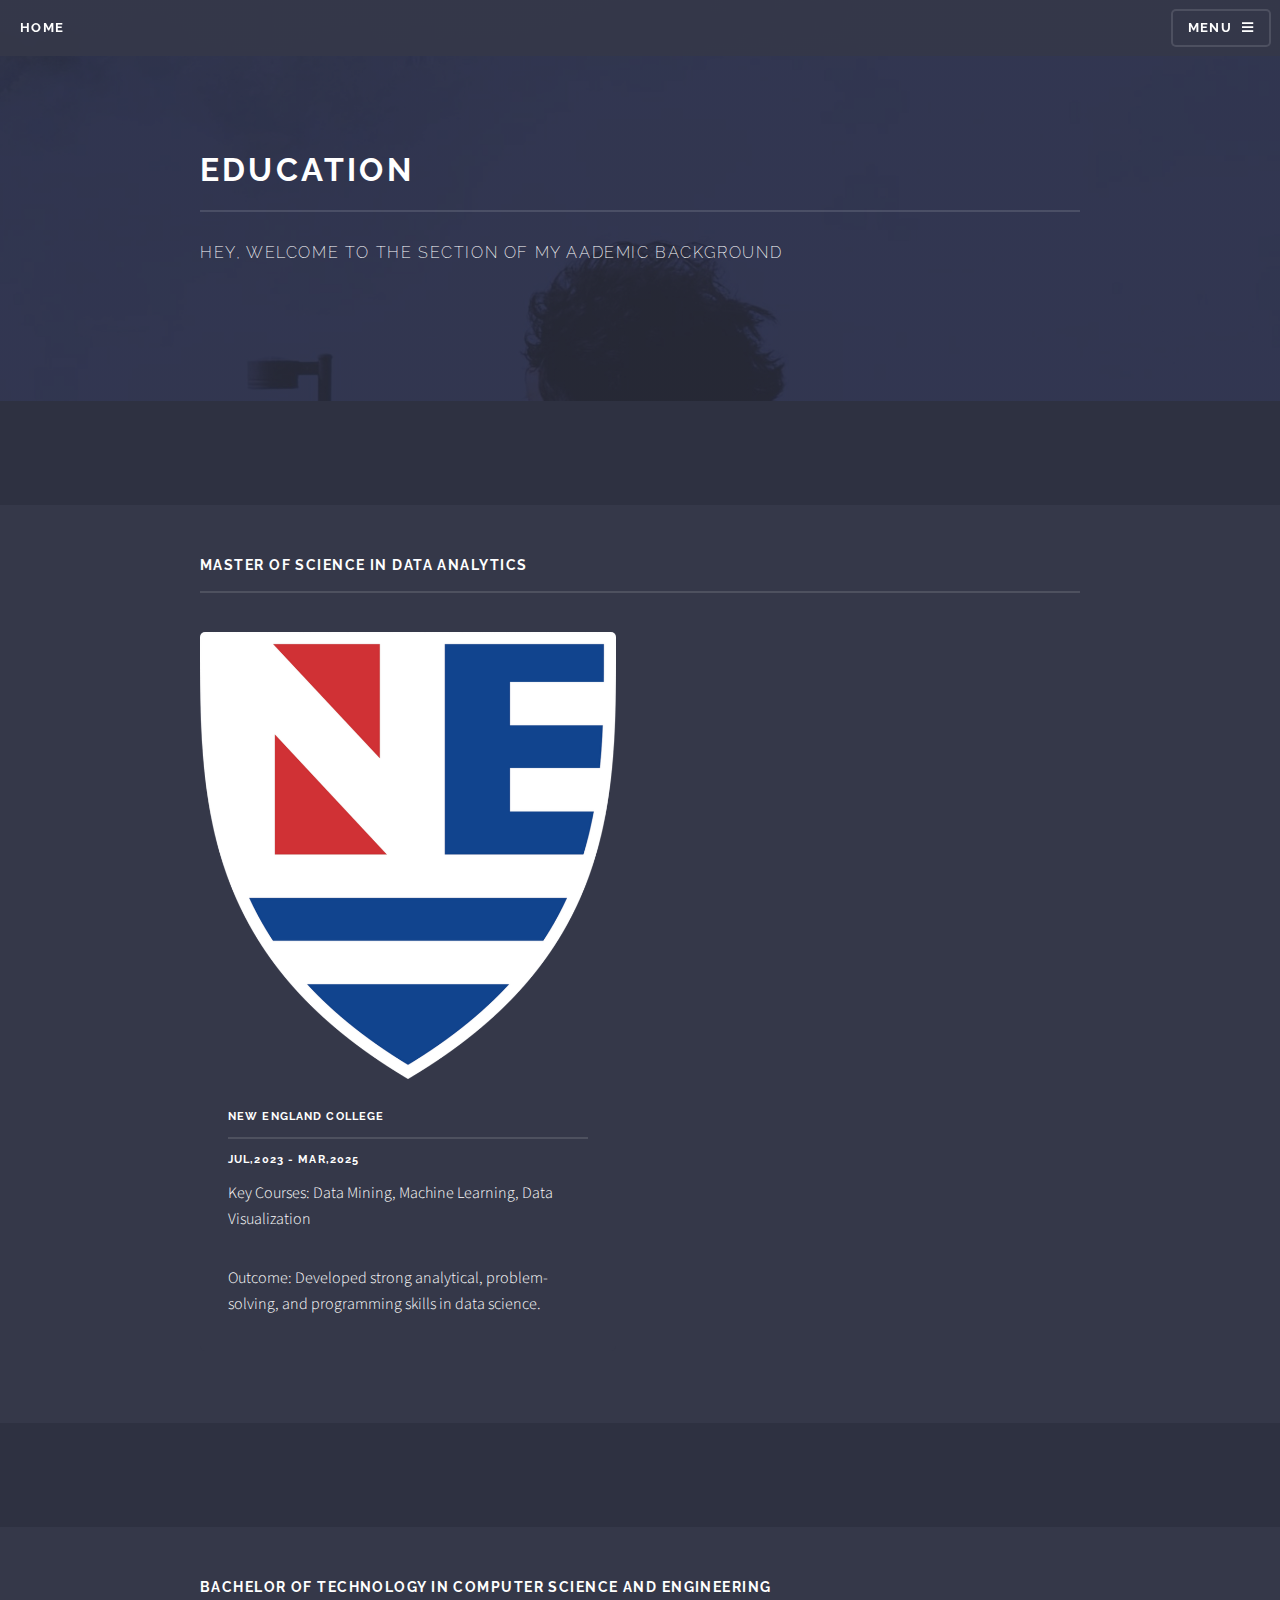
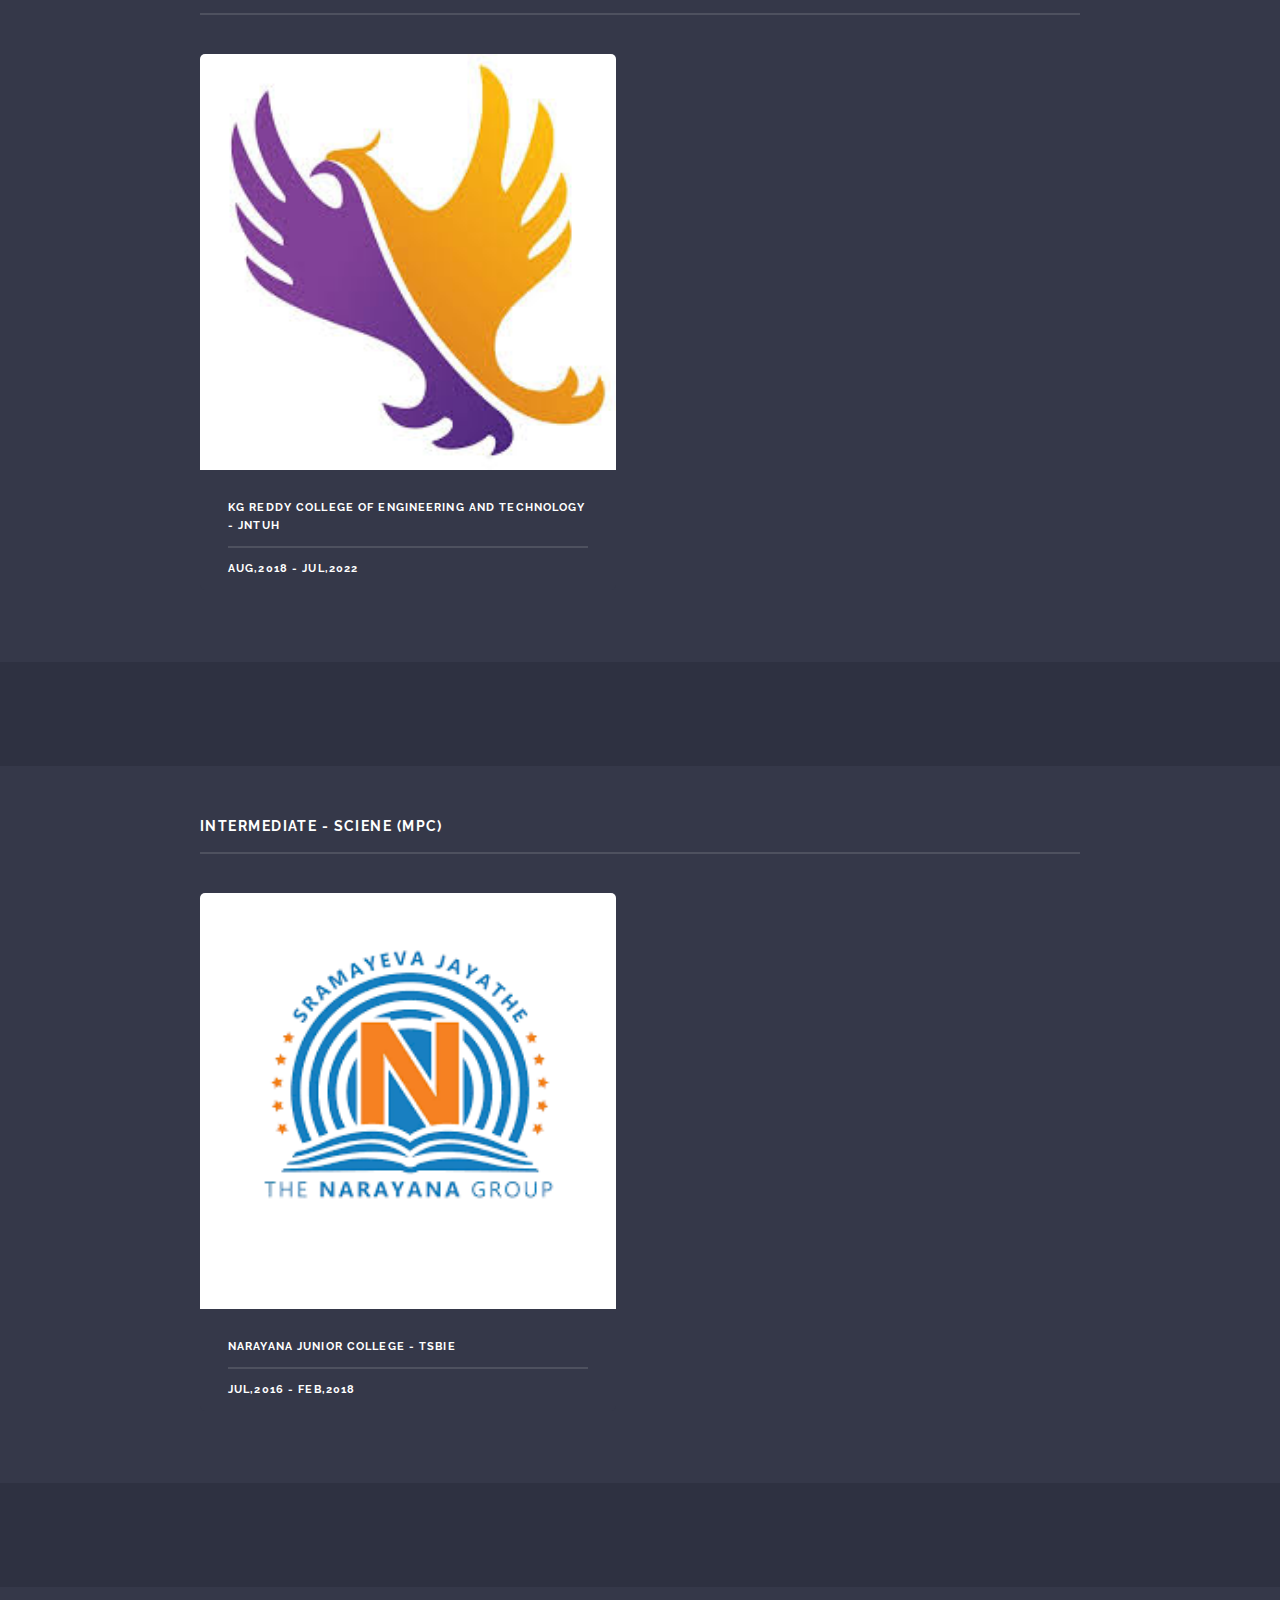
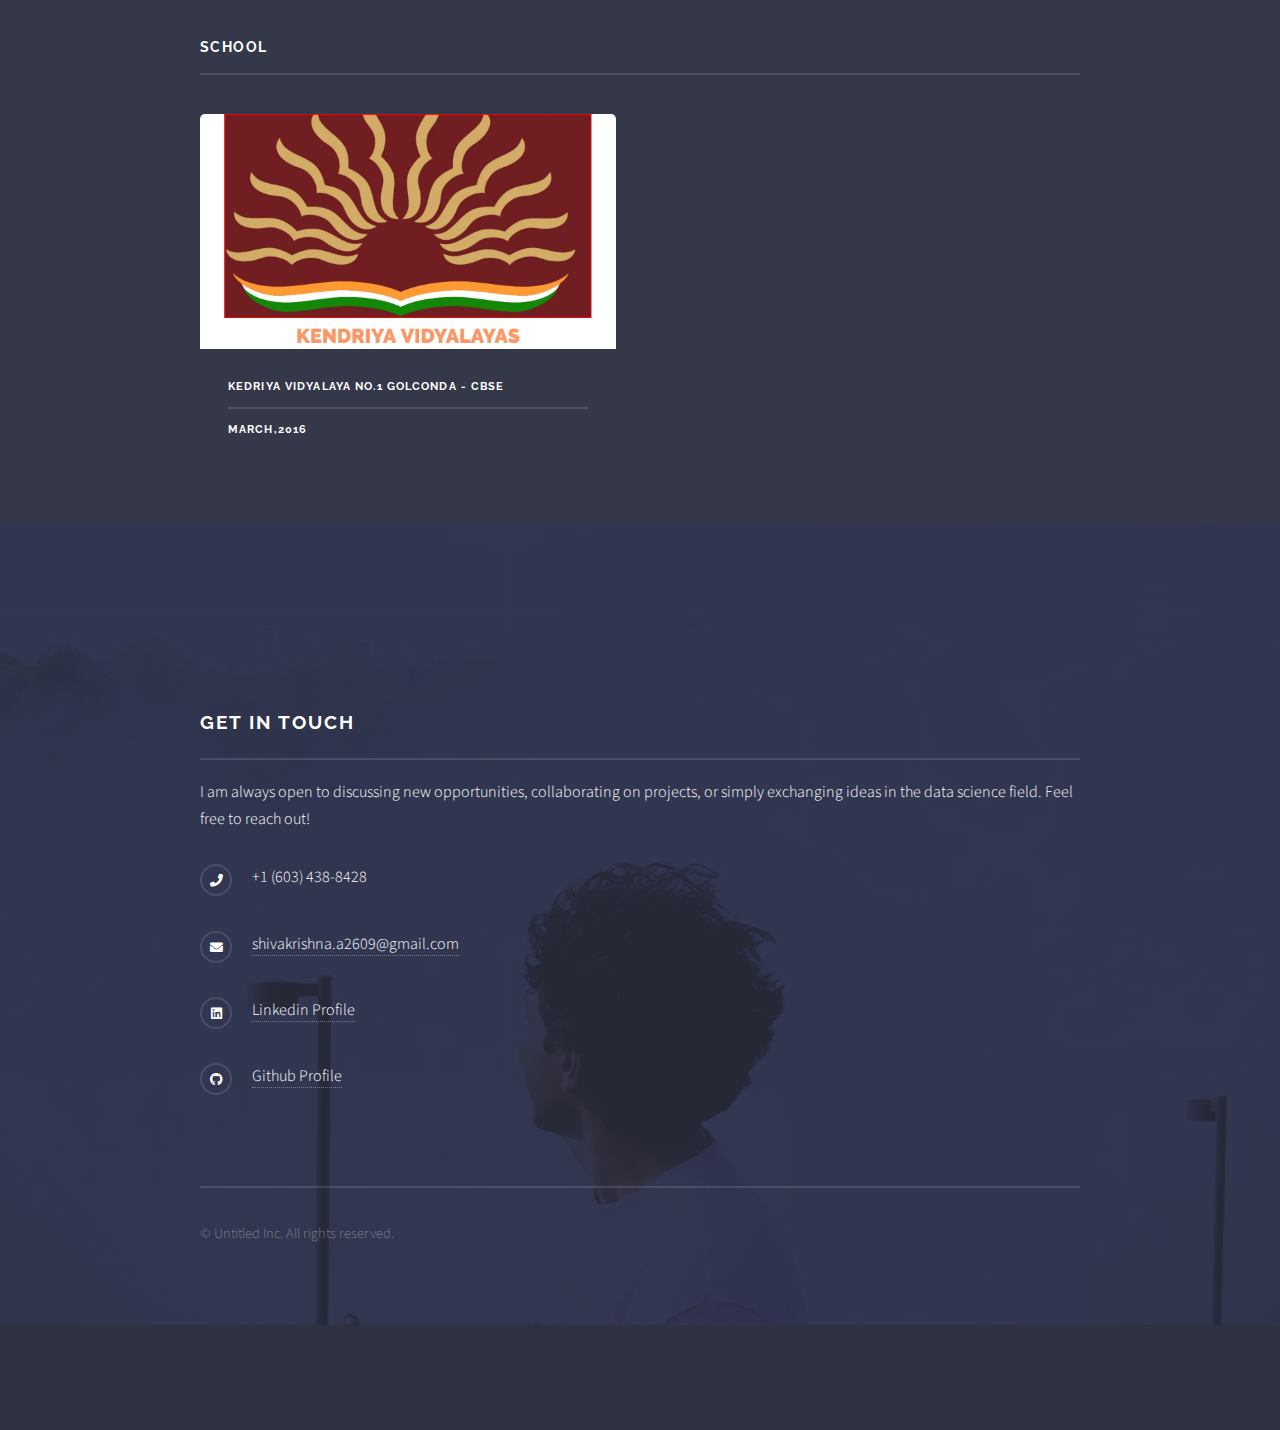
==== commit 610c1941: "Update education.html" ====
--- a/education.html
+++ b/education.html
@@ -95,7 +95,7 @@
 															
 																	<section class="features">
 																	<article>
-																		<a href="#" class="image"><img src="images/kv logo.png" alt="" /></a>
+																		<a href="#" class="image"><img src="images/kv logo.webp" alt="" /></a>
 																		<h4 class="major">Kedriya Vidyalaya No.1 Golconda - CBSE</h4>	
 																		<h5>March,2016</h5>
 																		
@@ -138,4 +138,4 @@
 			<script src="assets/js/main.js"></script>
 
 	</body>
-</html>+</html>
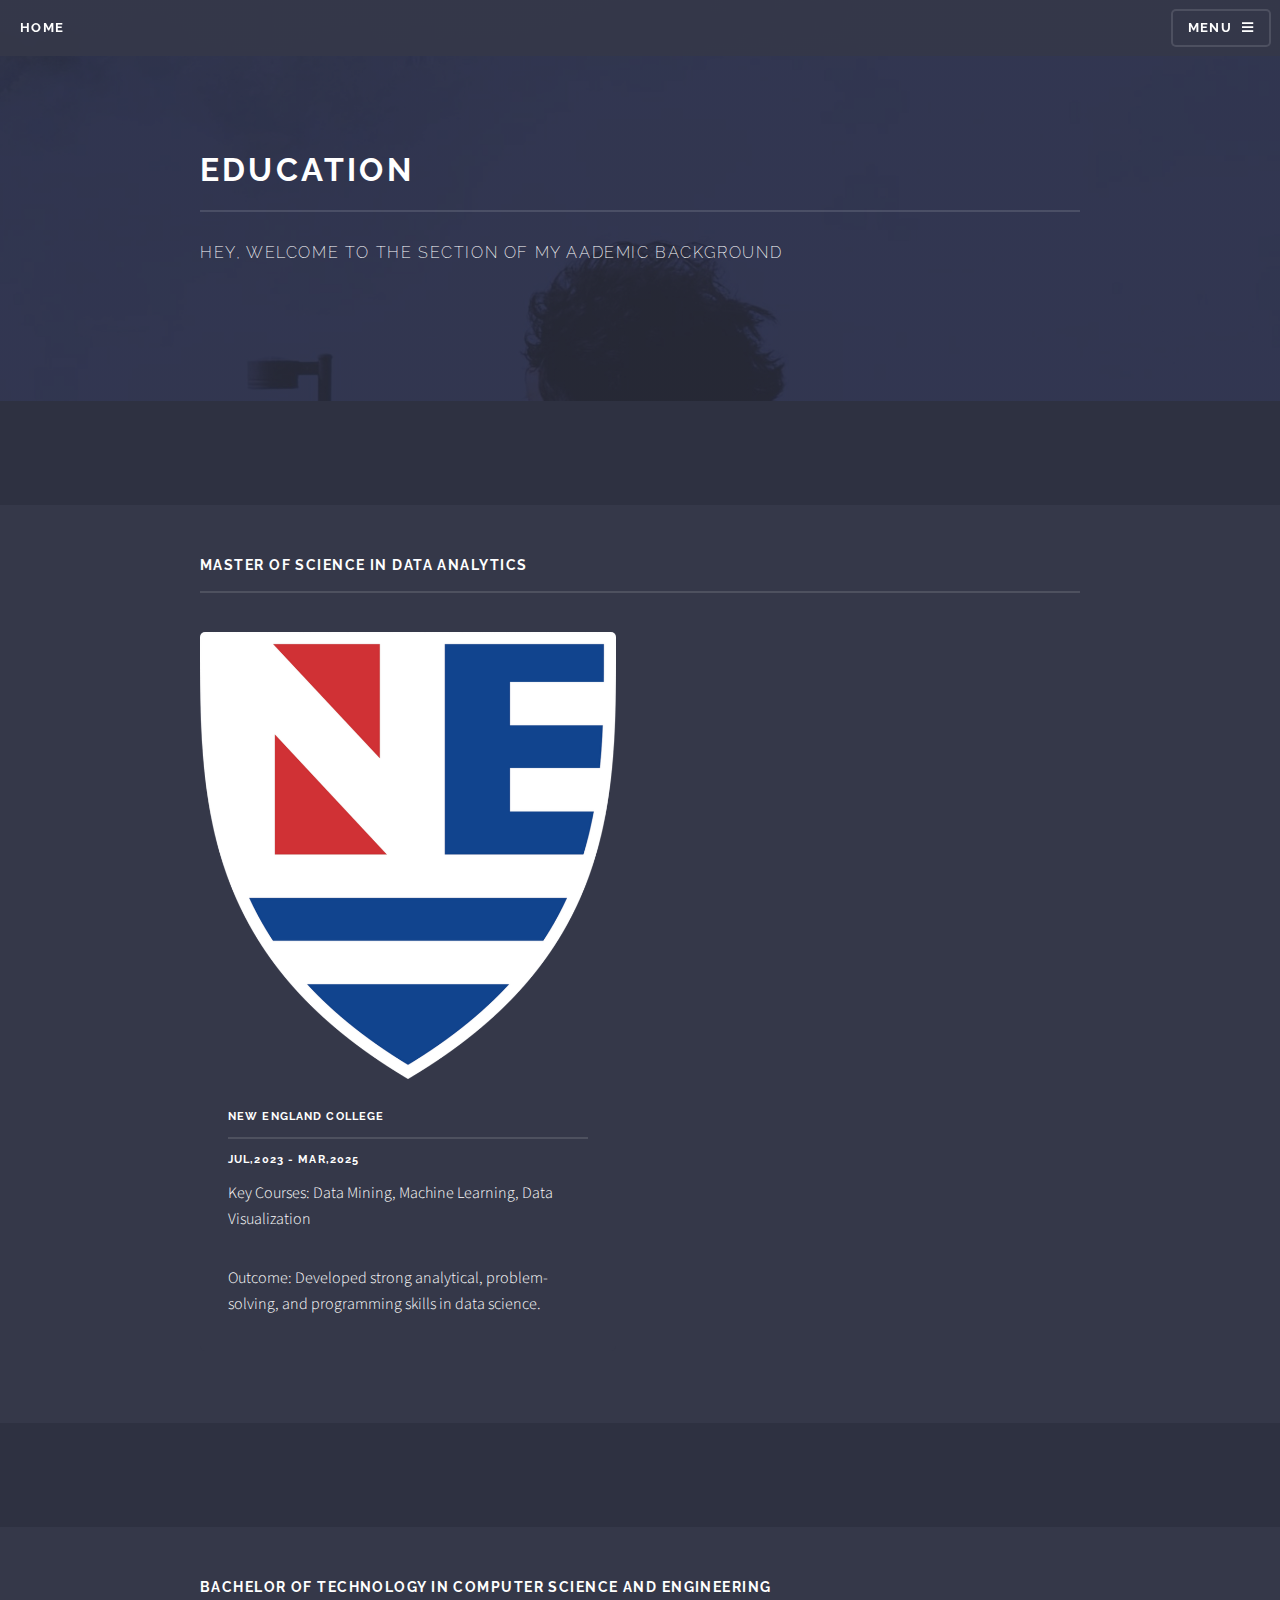
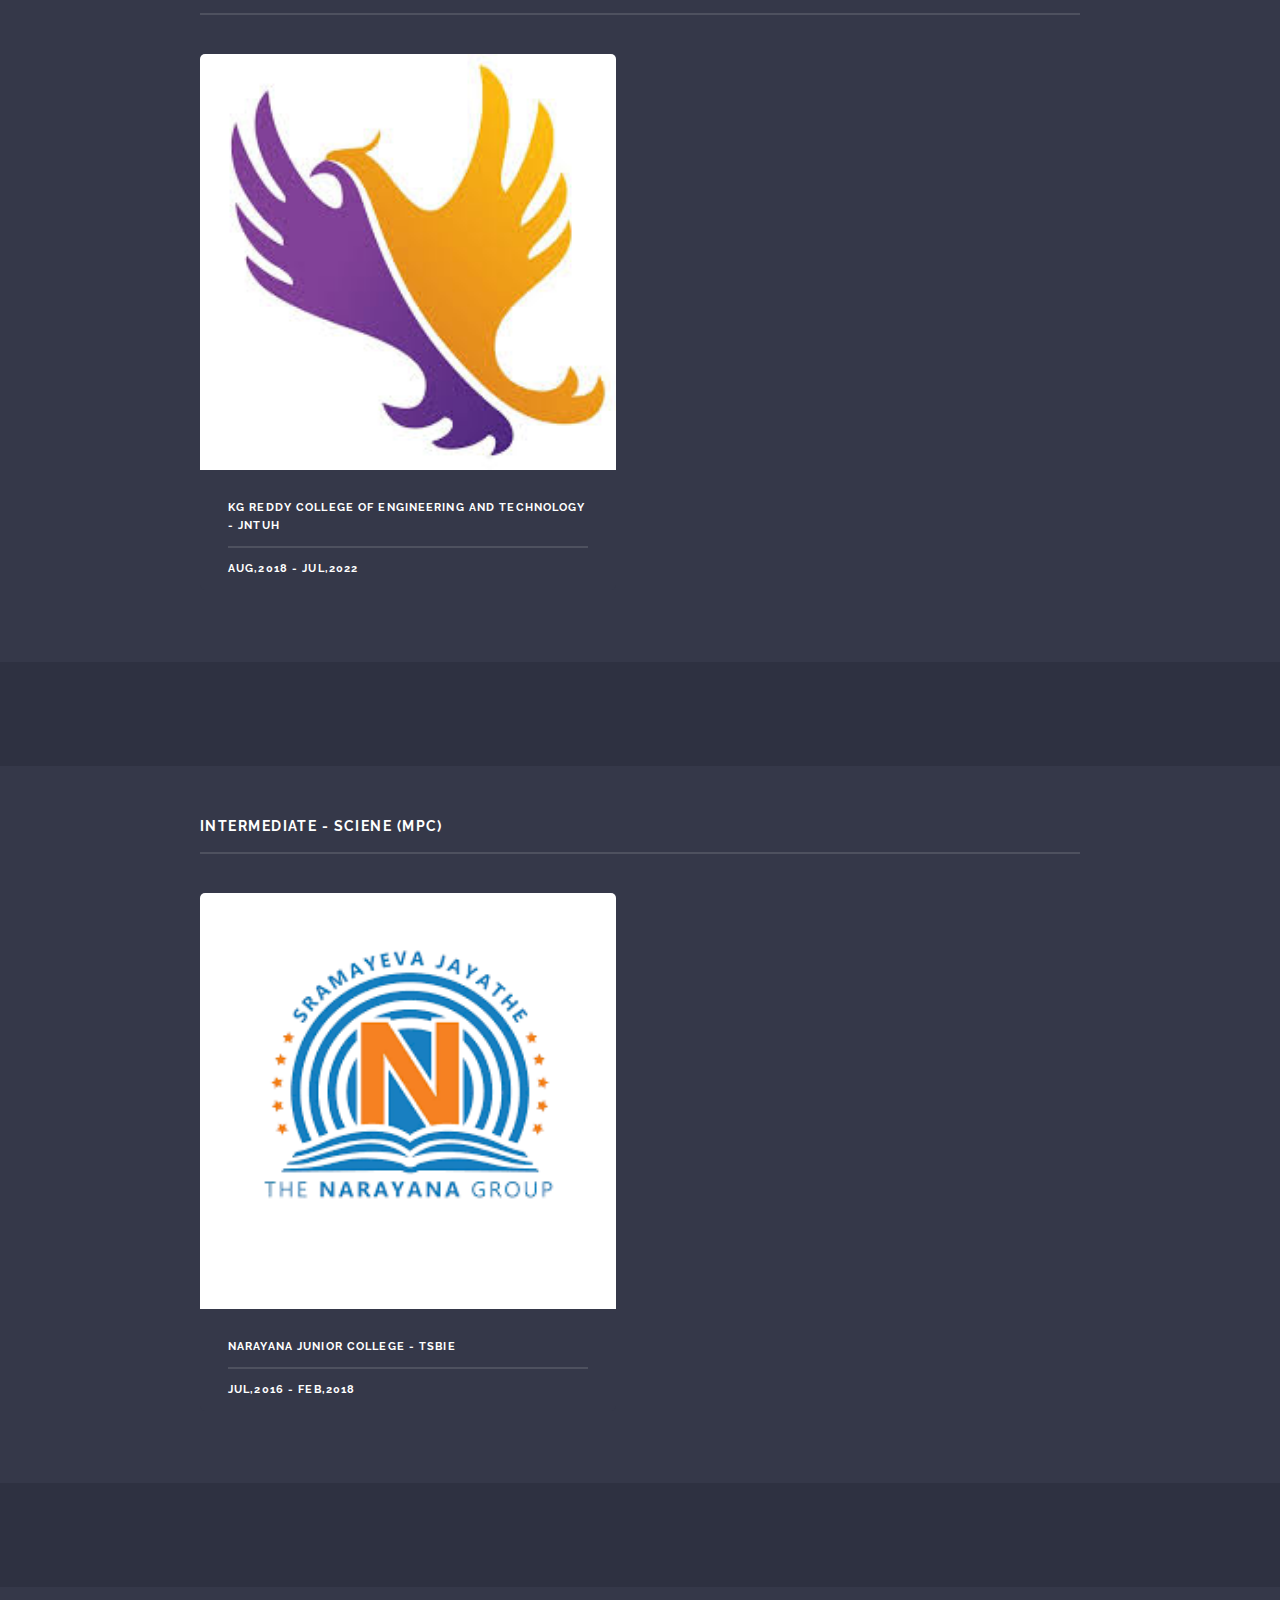
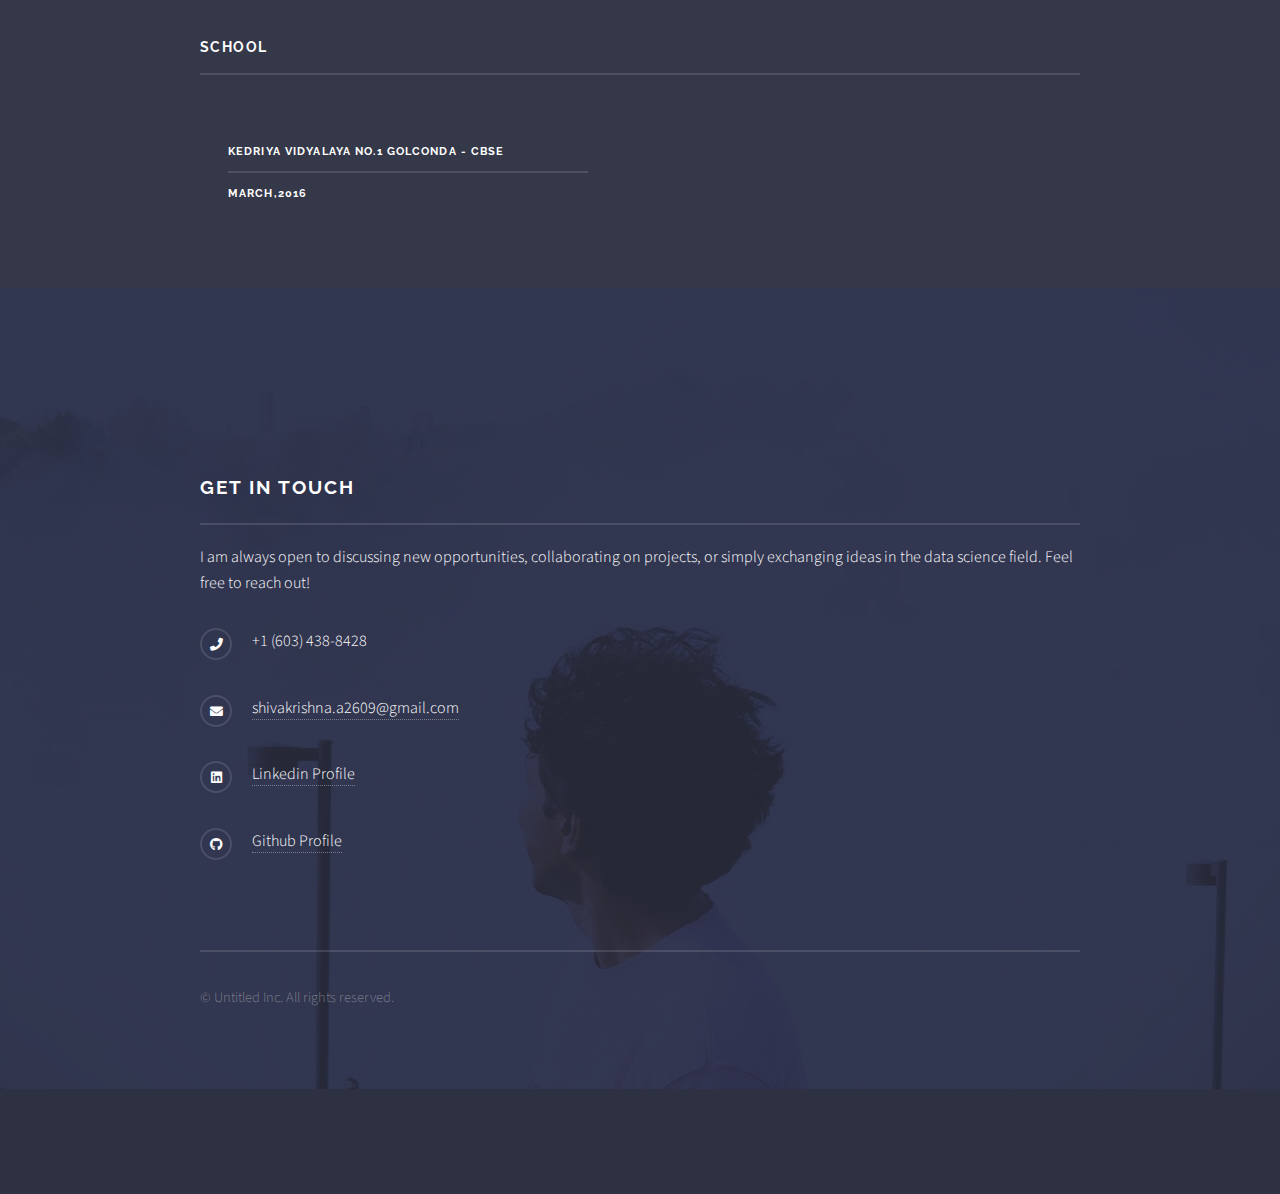
==== commit 7abe4727: "Update education.html" ====
--- a/education.html
+++ b/education.html
@@ -95,7 +95,7 @@
 															
 																	<section class="features">
 																	<article>
-																		<a href="#" class="image"><img src="images/kv logo.webp" alt="" /></a>
+																		<a href="#" class="image"><img src="images/kv logo.png" alt="" /></a>
 																		<h4 class="major">Kedriya Vidyalaya No.1 Golconda - CBSE</h4>	
 																		<h5>March,2016</h5>
 																		
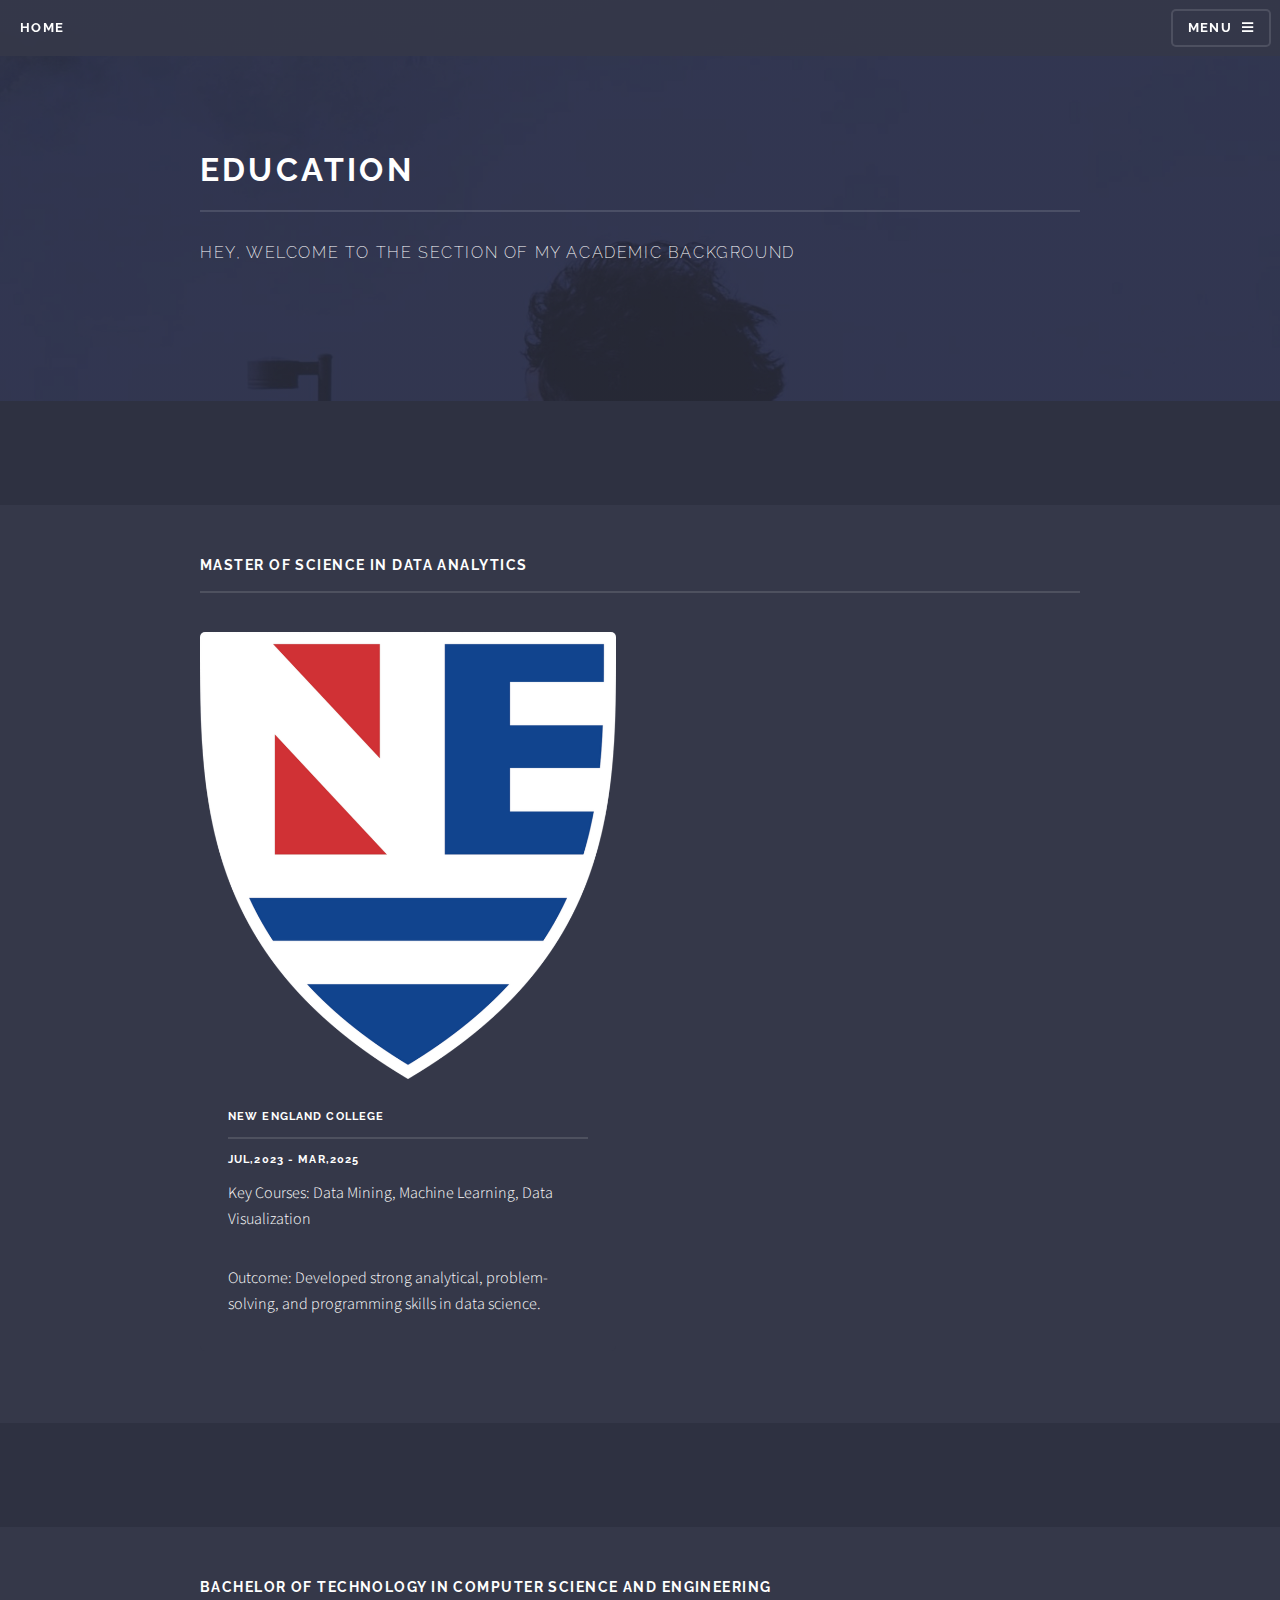
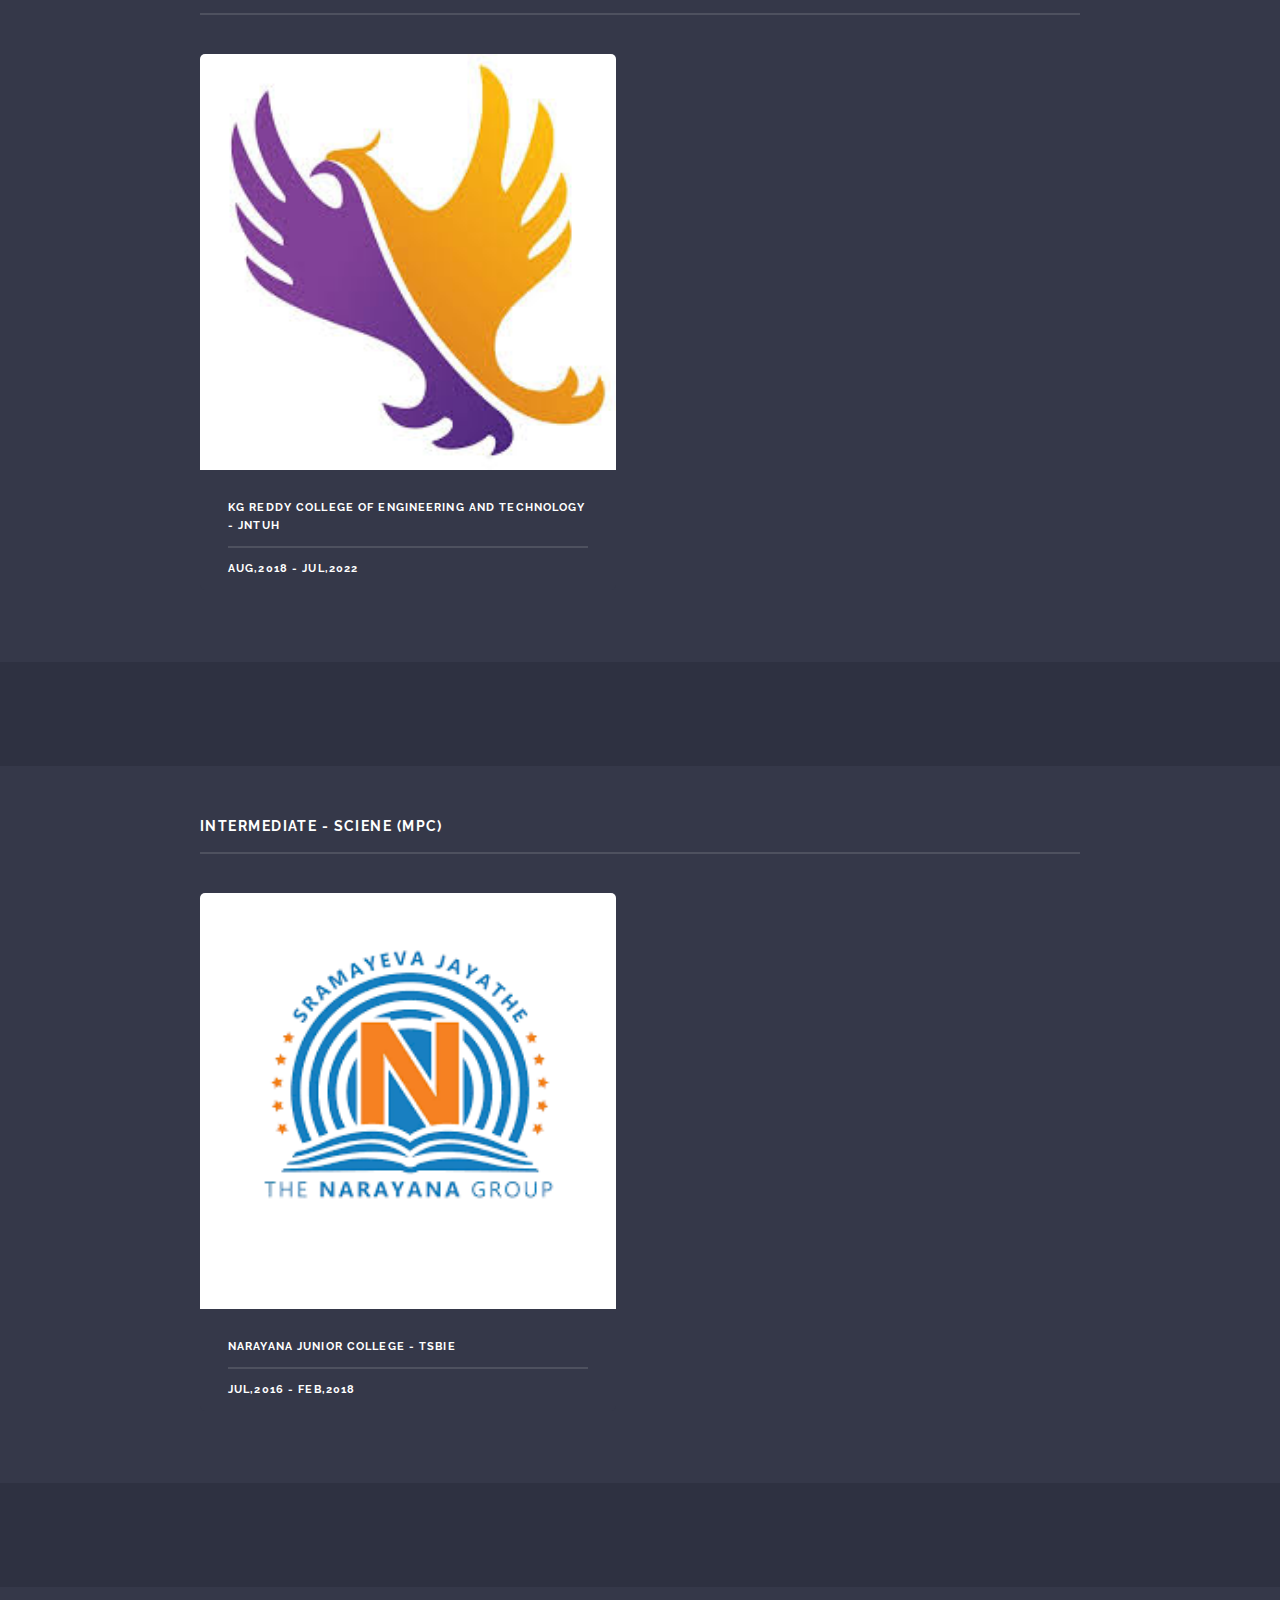
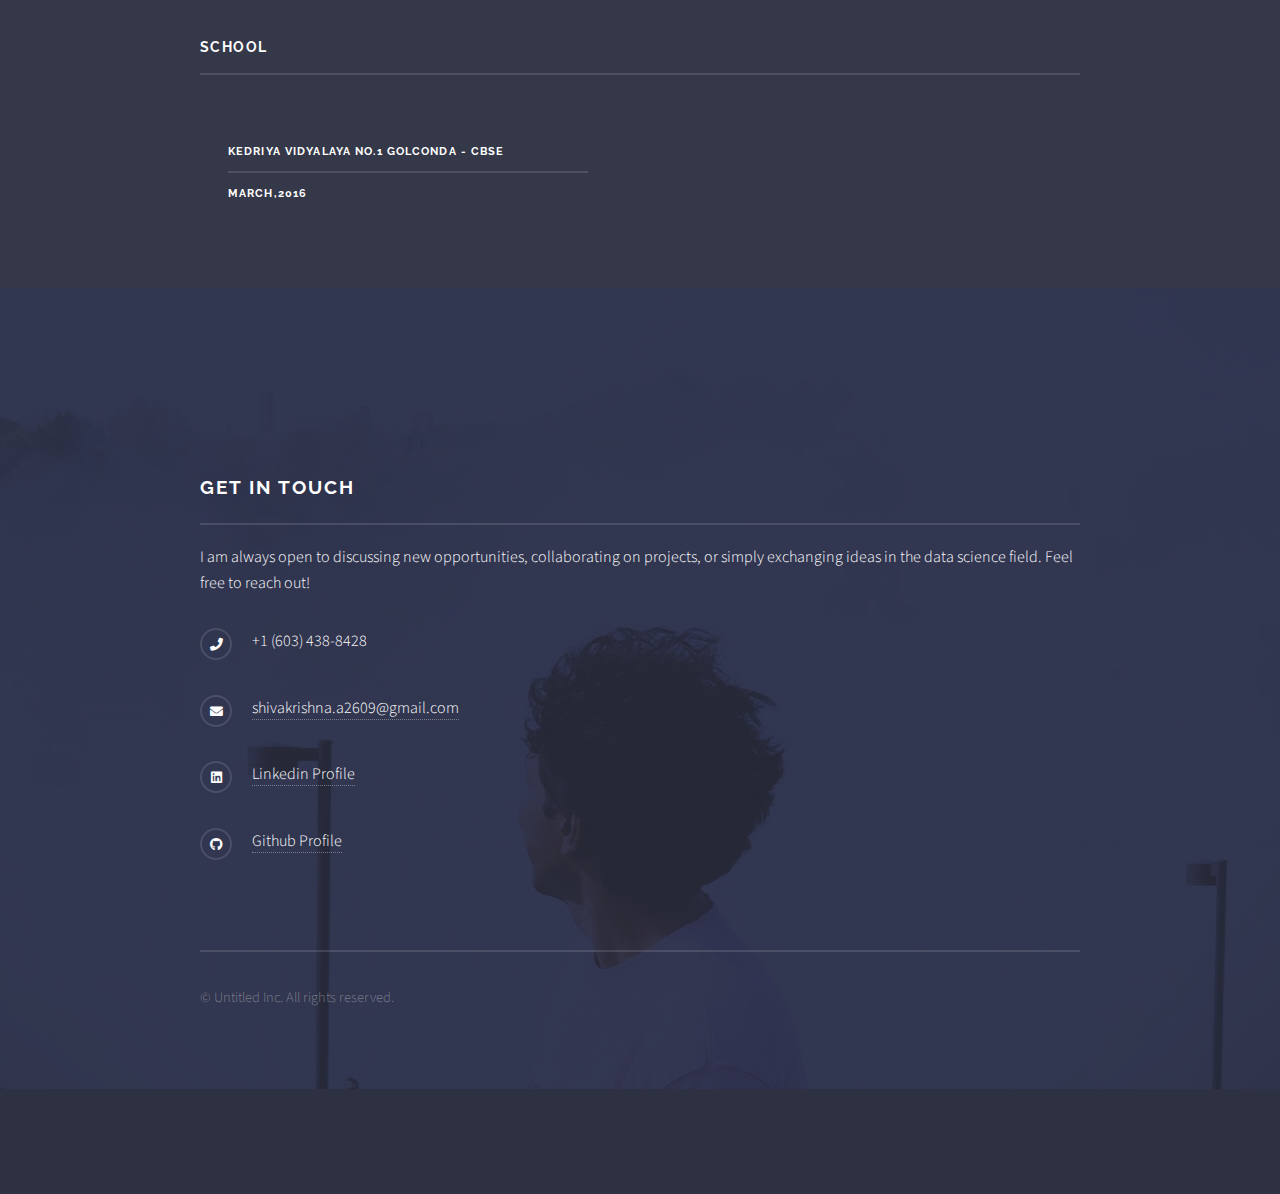
==== commit 842194fd: "Update education.html" ====
--- a/education.html
+++ b/education.html
@@ -41,7 +41,7 @@
 						<header>
 							<div class="inner">
 								<h2>Education</h2>
-								<p>Hey, welcome to the section of my aademic background</p>
+								<p>Hey, welcome to the section of my academic background</p>
 								</div>
 						</header>
 
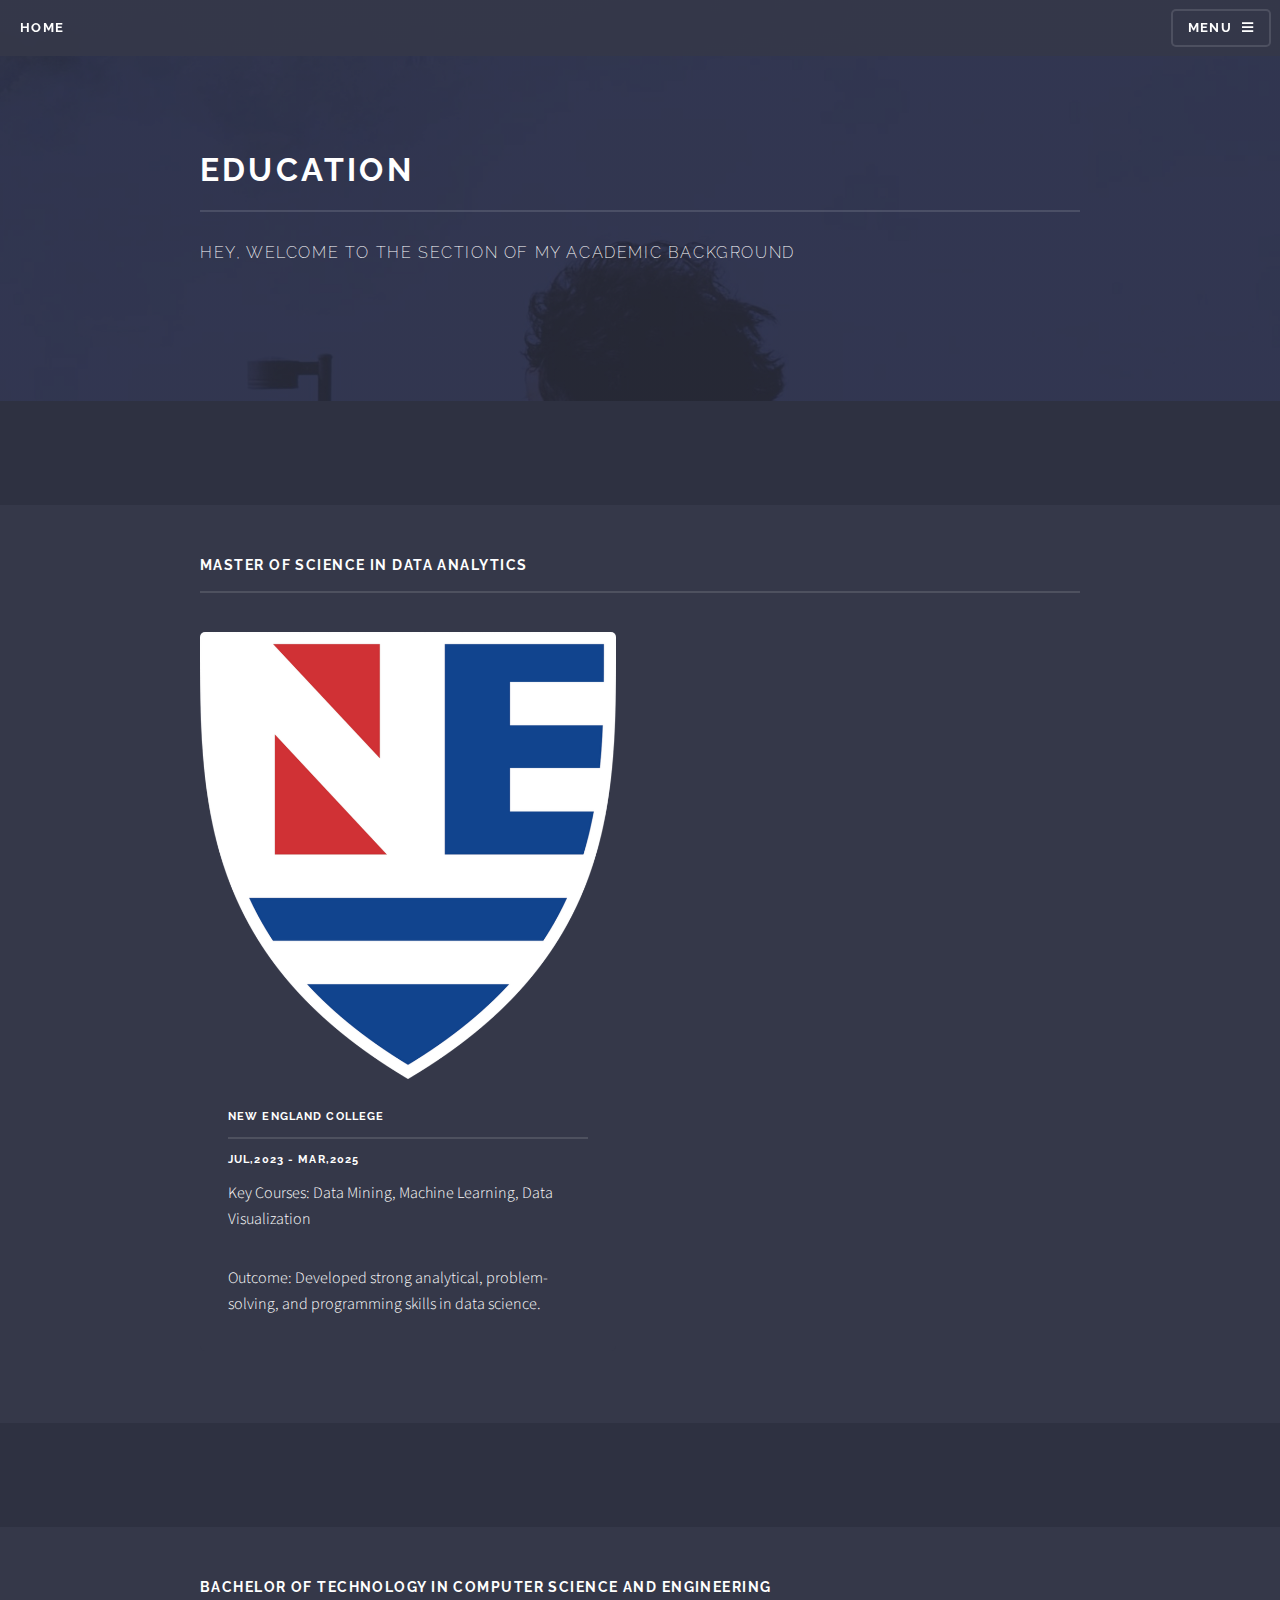
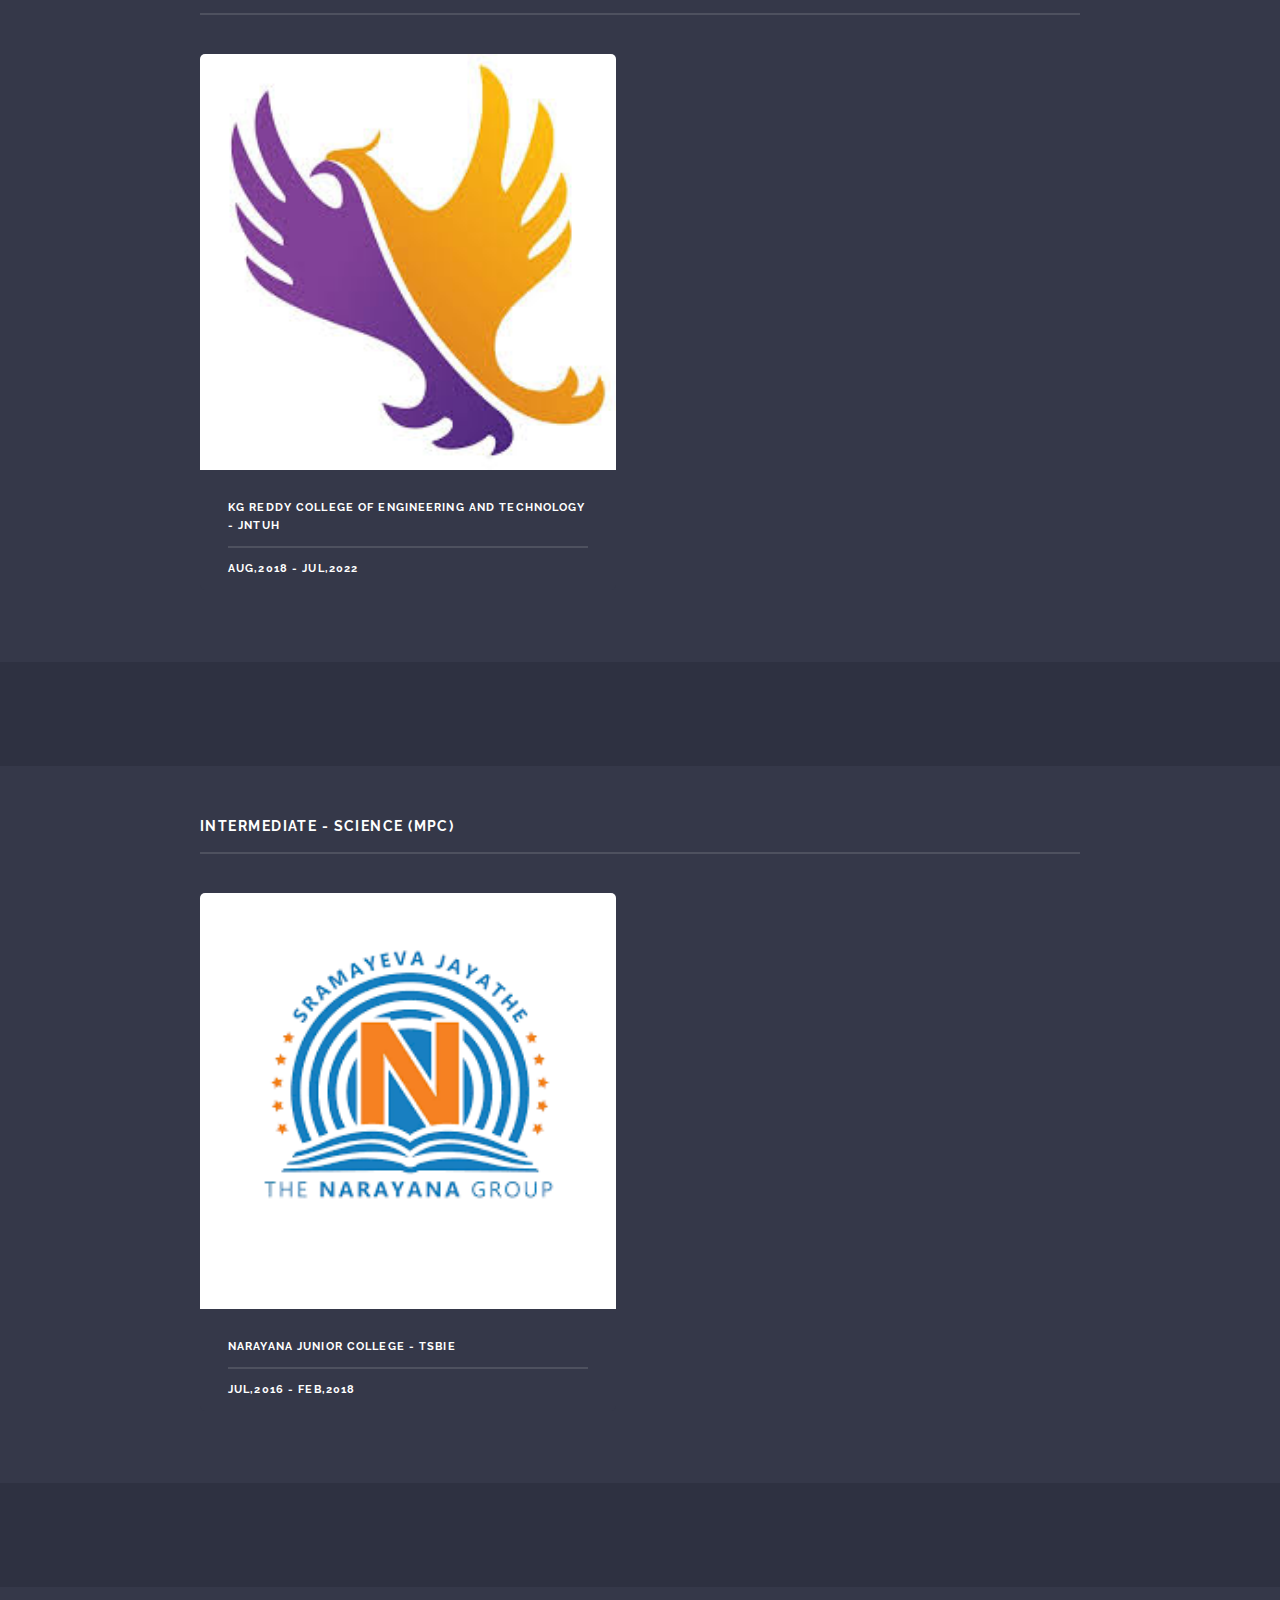
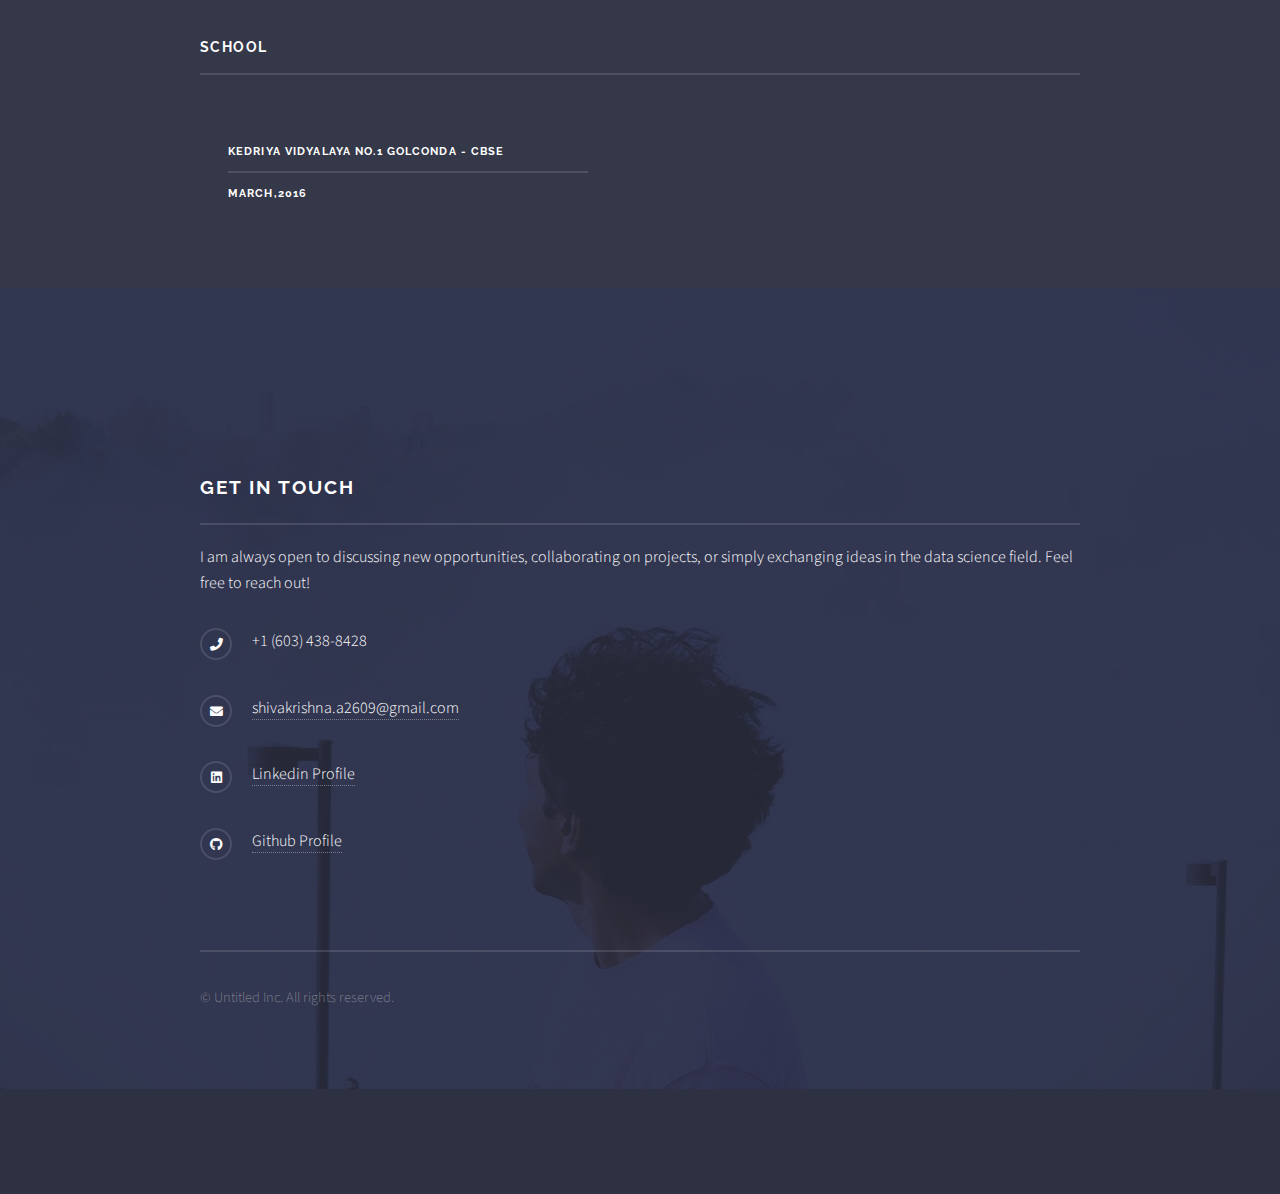
==== commit 920d6254: "Update education.html" ====
--- a/education.html
+++ b/education.html
@@ -77,7 +77,7 @@
 									
 													<section id="five" class="wrapper alt style2">
 														<div class="inner">
-															<h3 class="major">Intermediate - Sciene (MPC) </h3>
+															<h3 class="major">Intermediate - Science (MPC) </h3>
 															
 																	<section class="features">
 																	<article>
